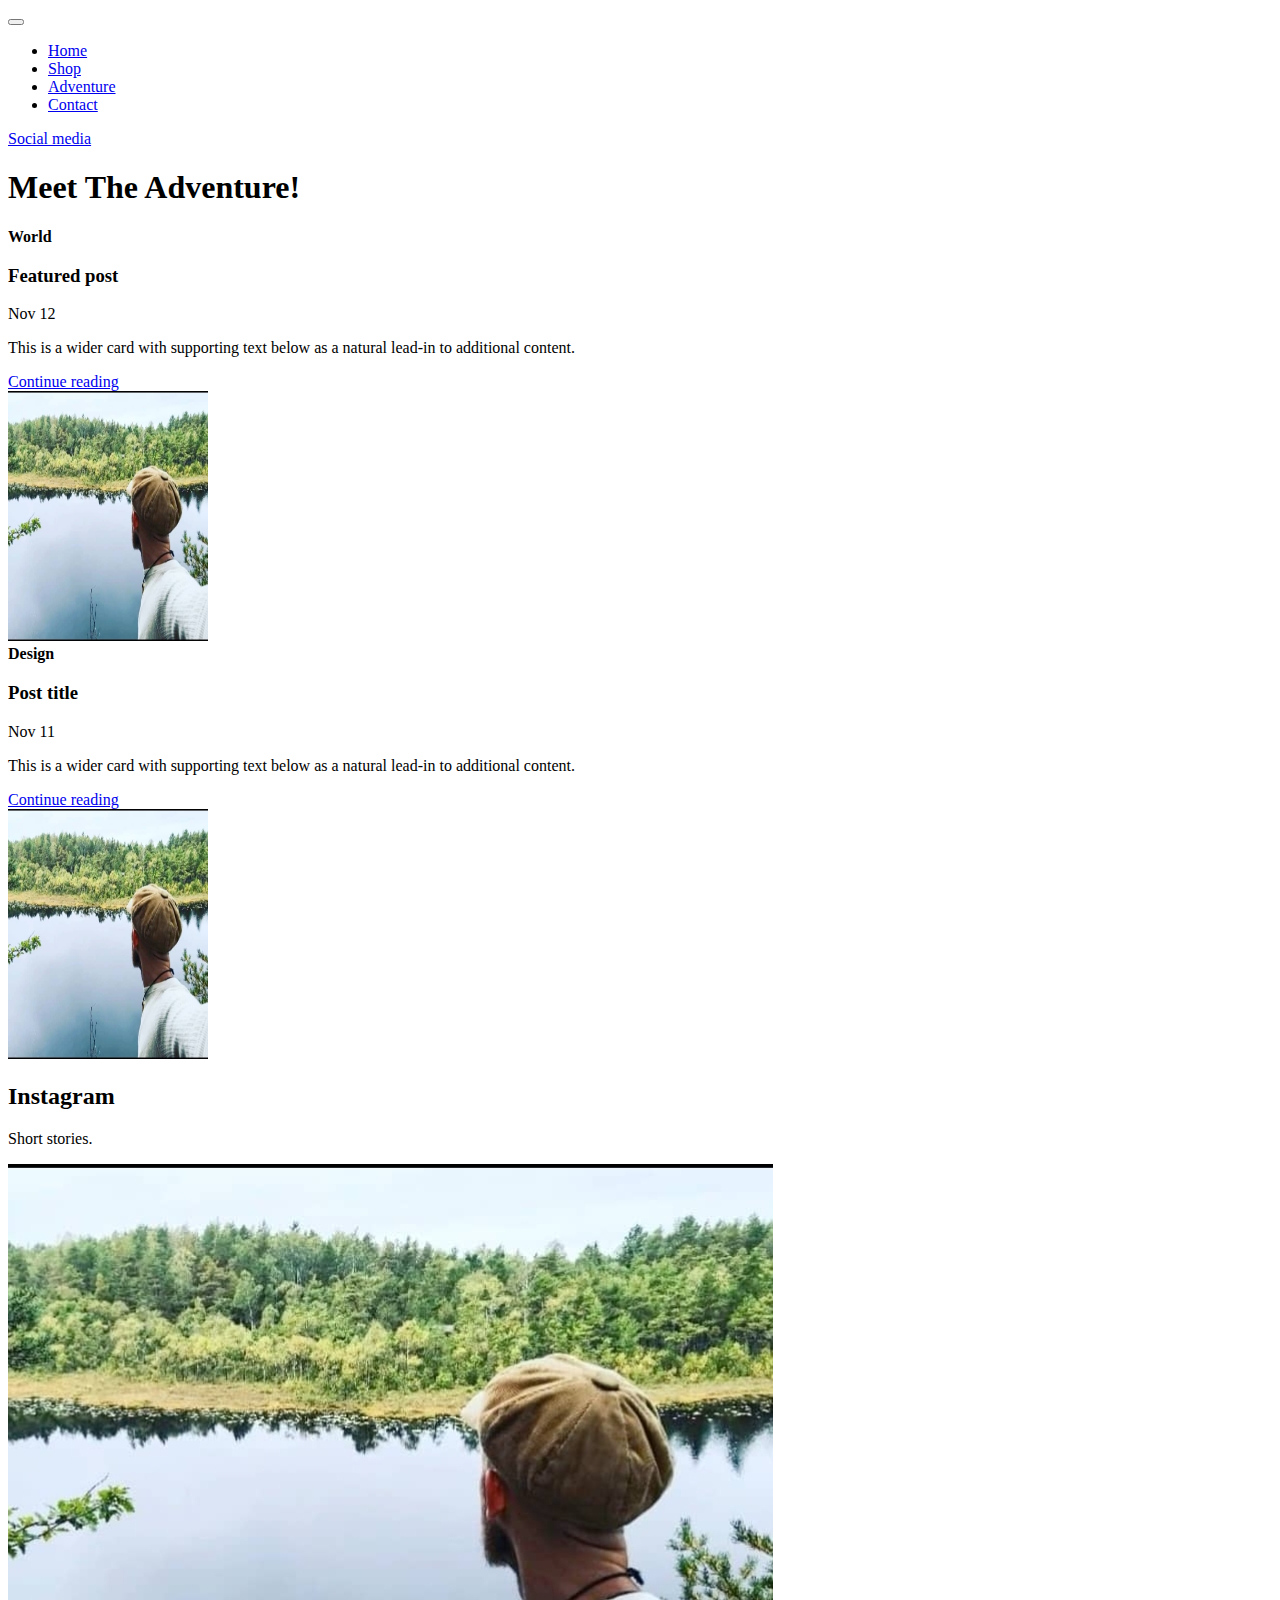
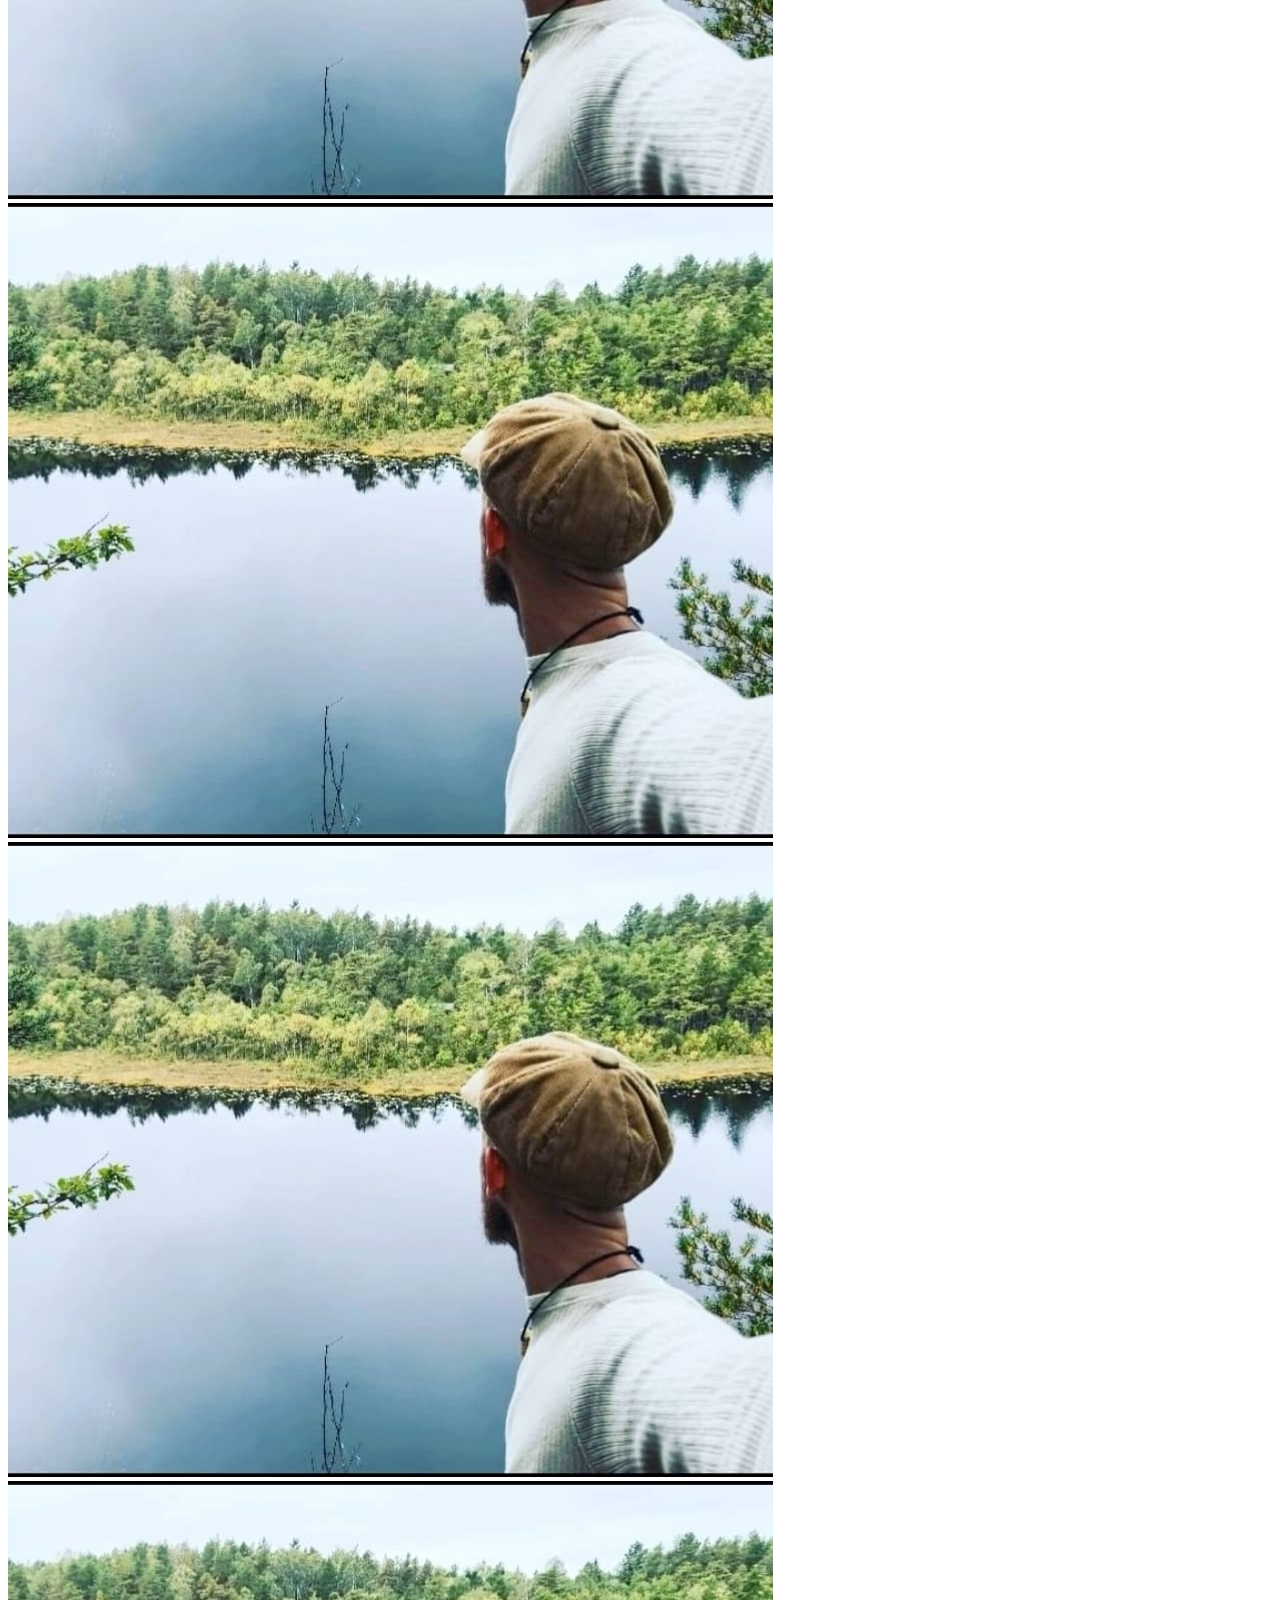
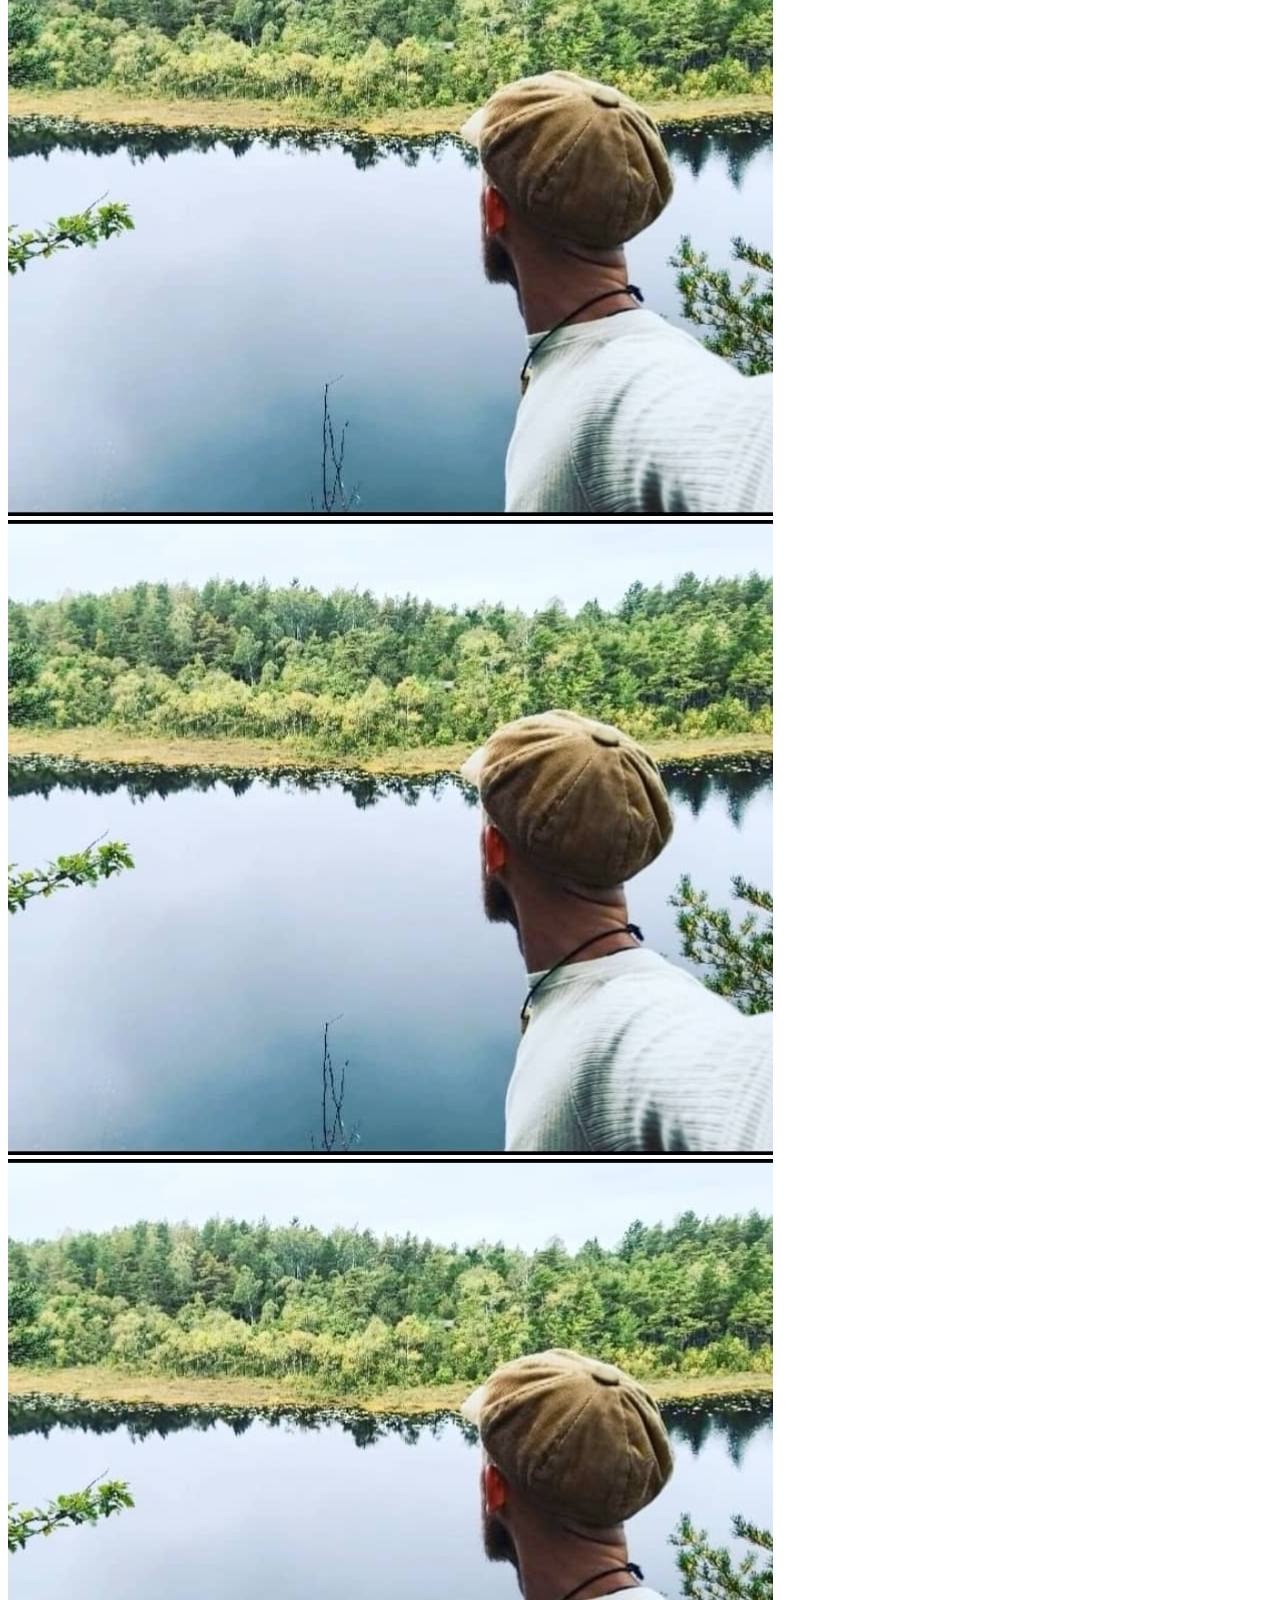
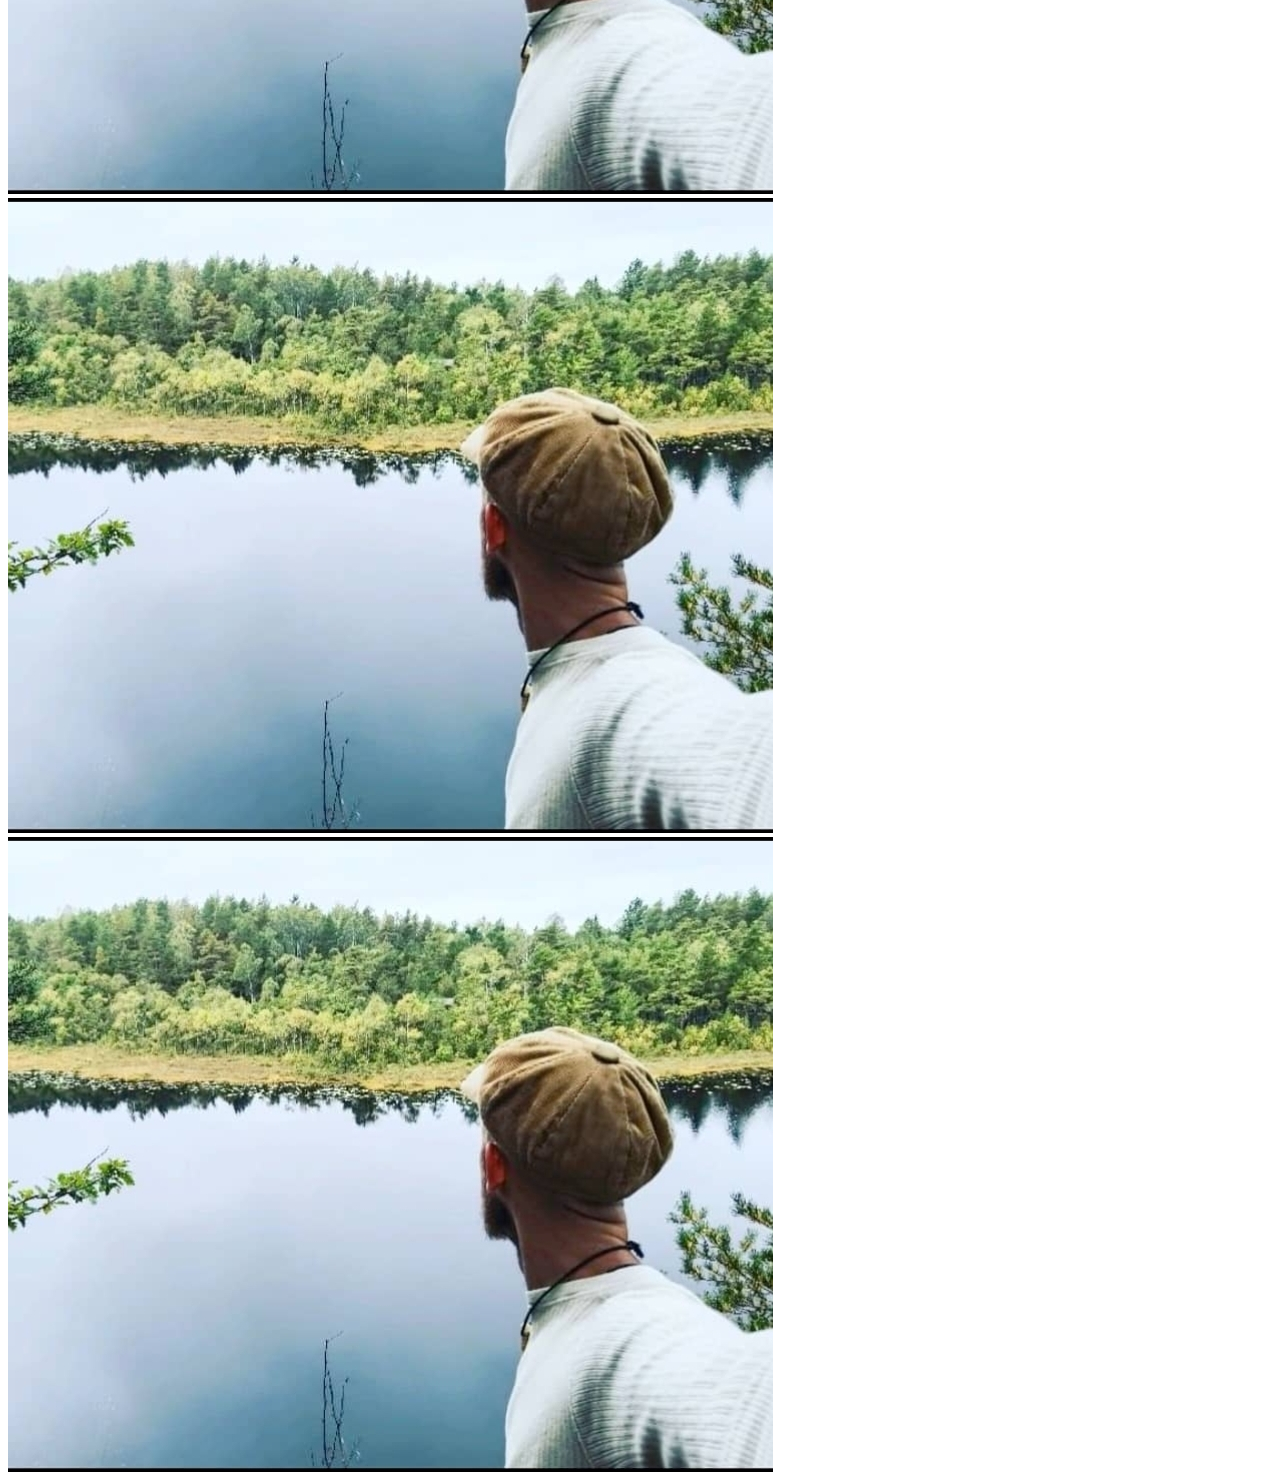
==== index.html @ 4bffac77 "have to use id to override" ====
<!DOCTYPE html>
<html lang="en">
<head>
    <meta charset="UTF-8">
    <meta http-equiv="X-UA-Compatible" content="IE=edge">
    <meta name="viewport" content="width=device-width, initial-scale=1.0">
    <link rel="stylesheet" href="../Meet-The-Adventure/css/style.css">
    <link rel="stylesheet" href="https://cdn.jsdelivr.net/npm/bootstrap@4.6.0/dist/css/bootstrap.min.css" integrity="sha384-B0vP5xmATw1+K9KRQjQERJvTumQW0nPEzvF6L/Z6nronJ3oUOFUFpCjEUQouq2+l" crossorigin="anonymous">
    <link rel="stylesheet" href="https://use.fontawesome.com/releases/v5.6.3/css/all.css" integrity="sha384-UHRtZLI+pbxtHCWp1t77Bi1L4ZtiqrqD80Kn4Z8NTSRyMA2Fd33n5dQ8lWUE00s/" crossorigin="anonymous"/>
    <title>Meet The Adventure</title>
</head>
<body>
    <!--Header-->
    <nav class="navbar navbar-expand-lg navbar-light bg-color-nav">
        <div class="container-fluid text-color">
          <button class="navbar-toggler text-white" type="button" data-bs-toggle="collapse" data-bs-target="#navbarNav" aria-controls="navbarNav" aria-expanded="false" aria-label="Toggle navigation">
            <span class="navbar-toggler-icon text-white"></span>
          </button>
          <div class="collapse navbar-collapse" id="navbarNav">
            <ul class="navbar-nav">
              <li class="nav-item">
                <a class="nav-link active text-white" aria-current="page" href="index.html">Home</a>
              </li>
              <li class="nav-item">
                <a class="nav-link text-white" href="shop.html">Shop</a>
              </li>
              <li class="nav-item">
                <a class="nav-link text-white" href="adventure.html">Adventure</a>
              </li>
              <li class="nav-item">
                <a class="nav-link text-white" href="#">Contact</a>
              </li>
          
            </ul>
          </div>
        </div>
        <a class="navbar-brand text-white" href="#">Social media</a>
      </nav>
      <header>
      <div class="hero-image center logo">
        <h1>Meet The Adventure!</h1>
      </div>

        
      </header>
      <!--Blog posts-->
      <div class="row mb-2">
        <div class="col-md-6 padding-posts">
          <div class="row g-0 border rounded overflow-hidden flex-md-row mb-4 shadow-sm h-md-250 position-relative bg-color-posts">
            <div class="col p-4 d-flex flex-column position-static">
              <strong class="d-inline-block mb-2 text-white">World</strong>
              <h3 class="mb-0 text-white">Featured post</h3>
              <div class="mb-1 text-white">Nov 12</div>
              <p class="card-text text-white">This is a wider card with supporting text below as a natural lead-in to additional content.</p>
              <a href="#" class="stretched-link text-white">Continue reading</a>
            </div>
            <div id="img-padding" class="col-auto d-none d-lg-block img-padding">
             <img class="bd-placeholder-img" width="200" height="250" src="img/Lake-2020.jpg" alt="">
    
            </div>
          </div>
        </div>
        
        <div class="col-md-6 padding-posts">
          <div class="row g-0 border rounded overflow-hidden flex-md-row mb-4 shadow-sm h-md-250 position-relative bg-color-posts">
            <div class="col p-4 d-flex flex-column position-static">
              <strong class="d-inline-block mb-2 text-white">Design</strong>
              <h3 class="mb-0 text-white">Post title</h3>
              <div class="mb-1 text-white">Nov 11</div>
              <p class="text-white">This is a wider card with supporting text below as a natural lead-in to additional content.</p>
              <a href="#" class="stretched-link text-white">Continue reading</a>
            </div>
            <div class="col-auto d-none d-lg-block">
                <img class="bd-placeholder-img img-padding" width="200" height="250" src="img/Lake-2020.jpg" alt="">
            </div>
          </div>
        </div>
      </div>
    <!--Instagram gallery-->
    <div class="container pb-4 instagram">
        <header class="text-center mb-5 text-white">
          <h2>Instagram</h2>
          <p>Short stories.</p>
        </header>
        <div class="row">
          <div class="col-lg-3 col-md-6 px-md-1 py-1"><a class="instagram-item d-block w-100 reset-anchor text-white" href="https://www.instagram.com/p/CMHv6QzHlHV" target="_blank"><img class="img-fluid" src="img/Lake-2020.jpg" alt="">
              </a></div>
          <div class="col-lg-3 col-md-6 px-md-1 py-1"><a class="instagram-item d-block w-100 reset-anchor text-white" href="#"><img class="img-fluid" src="img/Lake-2020.jpg" alt="">
              </a></div>
          <div class="col-lg-3 col-md-6 px-md-1 py-1"><a class="instagram-item d-block w-100 reset-anchor text-white" href="#"><img class="img-fluid" src="img/Lake-2020.jpg" alt="">
           </a></div>
          <div class="col-lg-3 col-md-6 px-md-1 py-1"><a class="instagram-item d-block w-100 reset-anchor text-white" href="#"><img class="img-fluid" src="img/Lake-2020.jpg" alt="">
              </a></div>
          <div class="col-lg-3 col-md-6 px-md-1 py-1"><a class="instagram-item d-block w-100 reset-anchor text-white" href="#"><img class="img-fluid" src="img/Lake-2020.jpg" alt="">
              </a></div>
          <div class="col-lg-3 col-md-6 px-md-1 py-1"><a class="instagram-item d-block w-100 reset-anchor text-white" href="#"><img class="img-fluid" src="img/Lake-2020.jpg" alt="">
               </a></div>
          <div class="col-lg-3 col-md-6 px-md-1 py-1"><a class="instagram-item d-block w-100 reset-anchor text-white" href="#"><img class="img-fluid" src="img/Lake-2020.jpg" alt="">
              </a></div>
          <div class="col-lg-3 col-md-6 px-md-1 py-1"><a class="instagram-item d-block w-100 reset-anchor text-white" href="#"><img class="img-fluid" src="img/Lake-2020.jpg" alt="">
             </a></div>
        </div>
      </div>
</body>
</html>
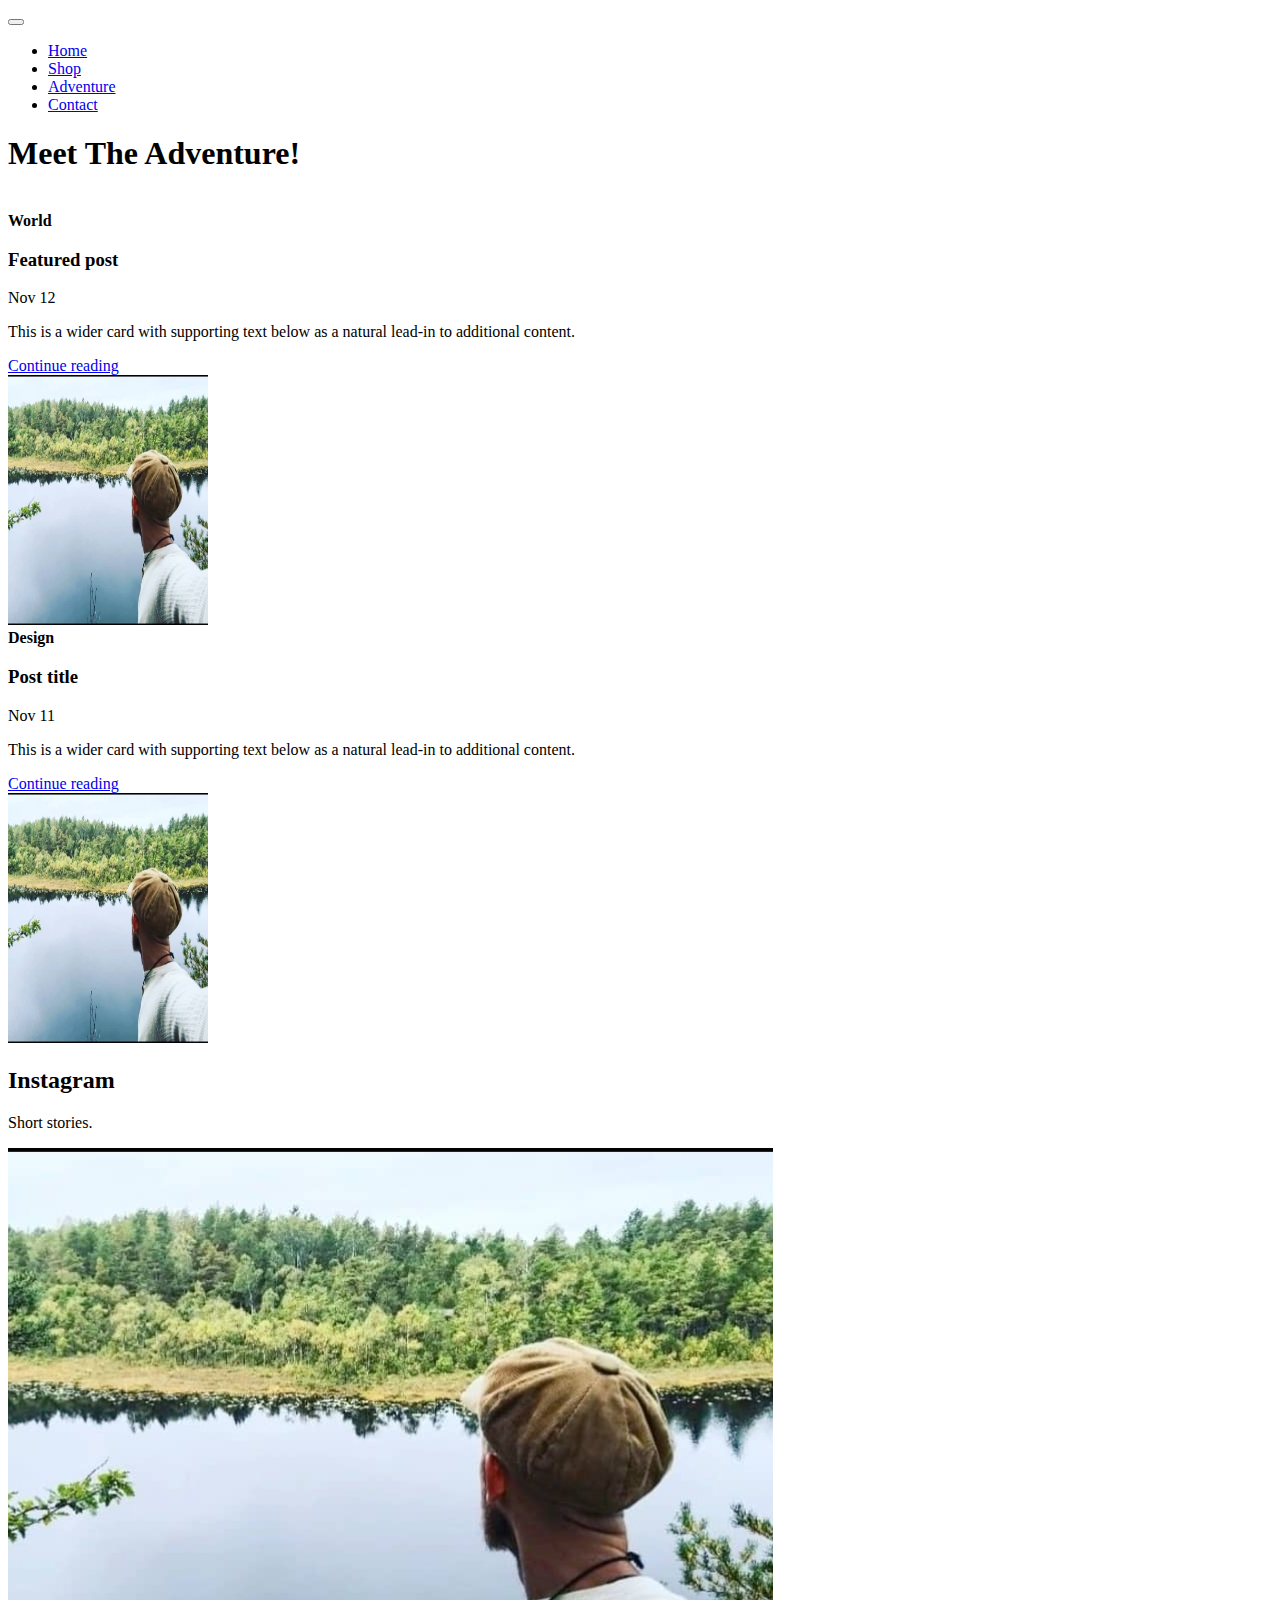
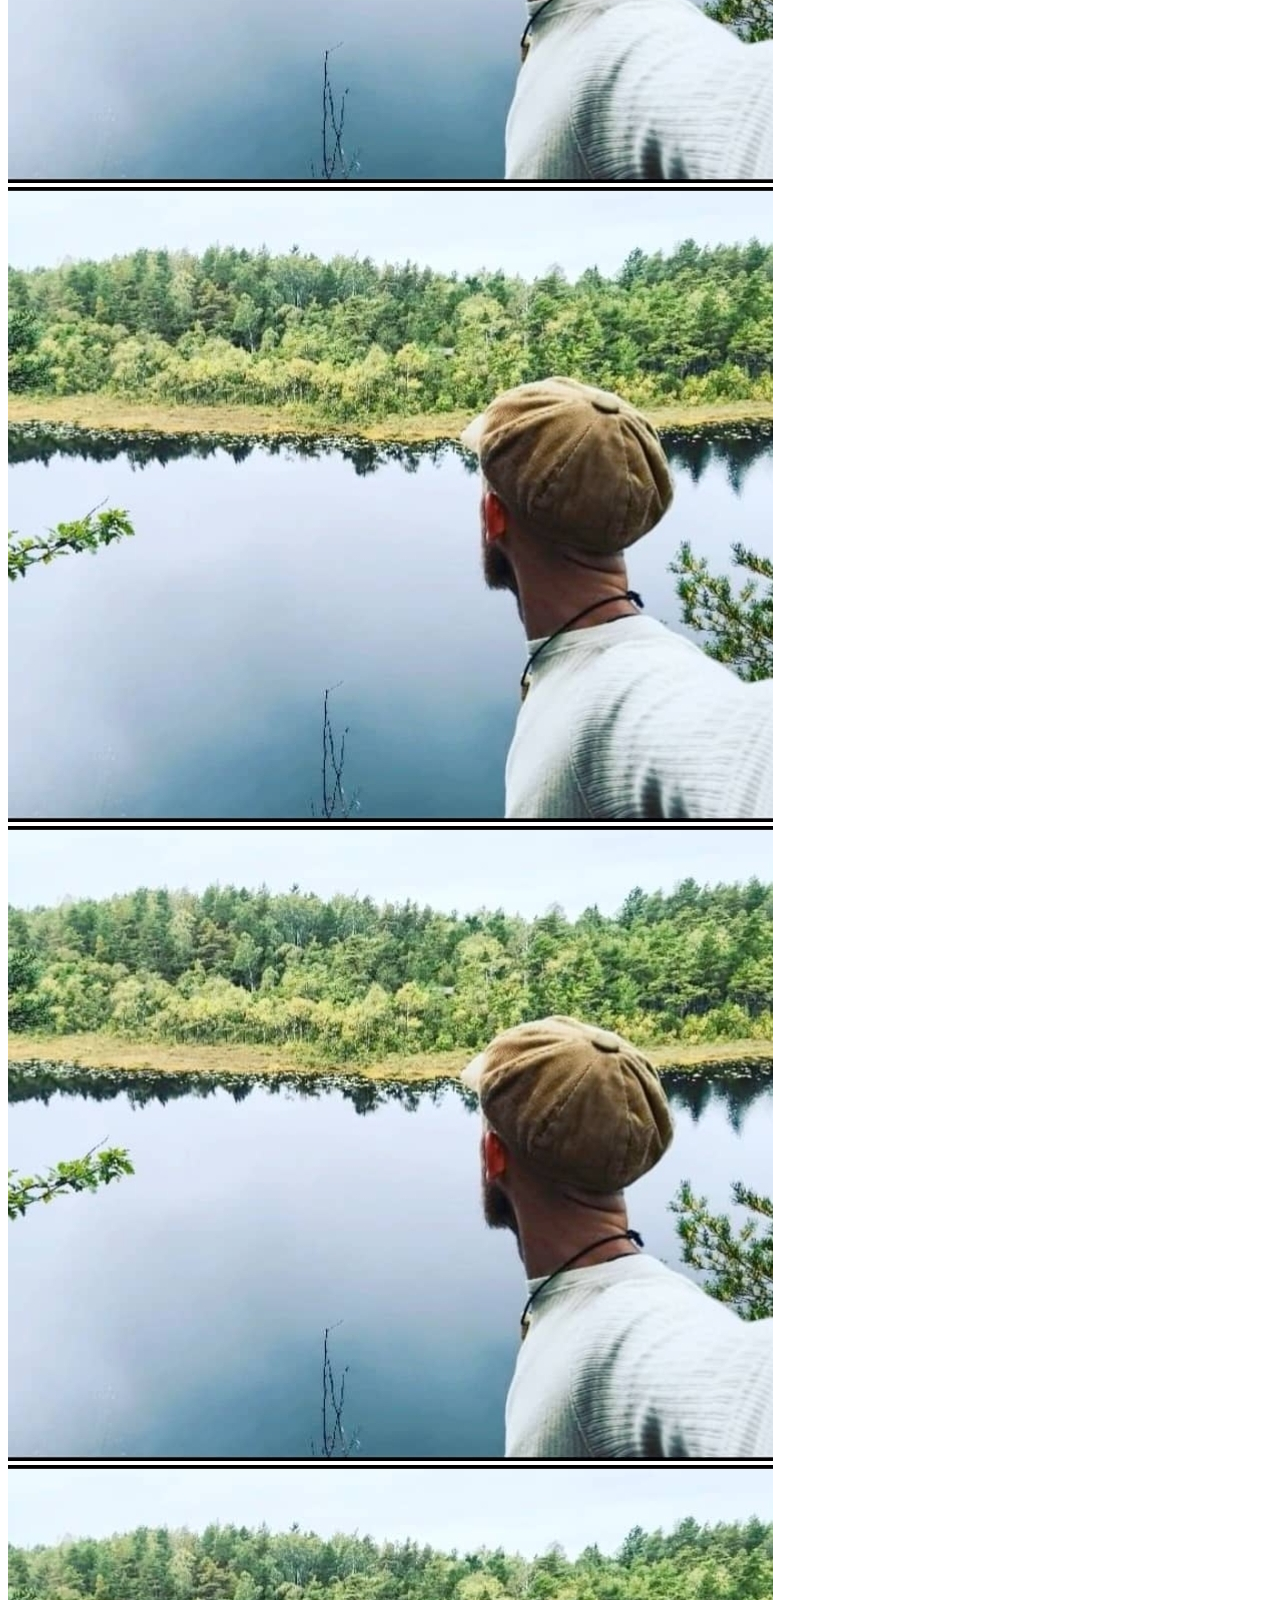
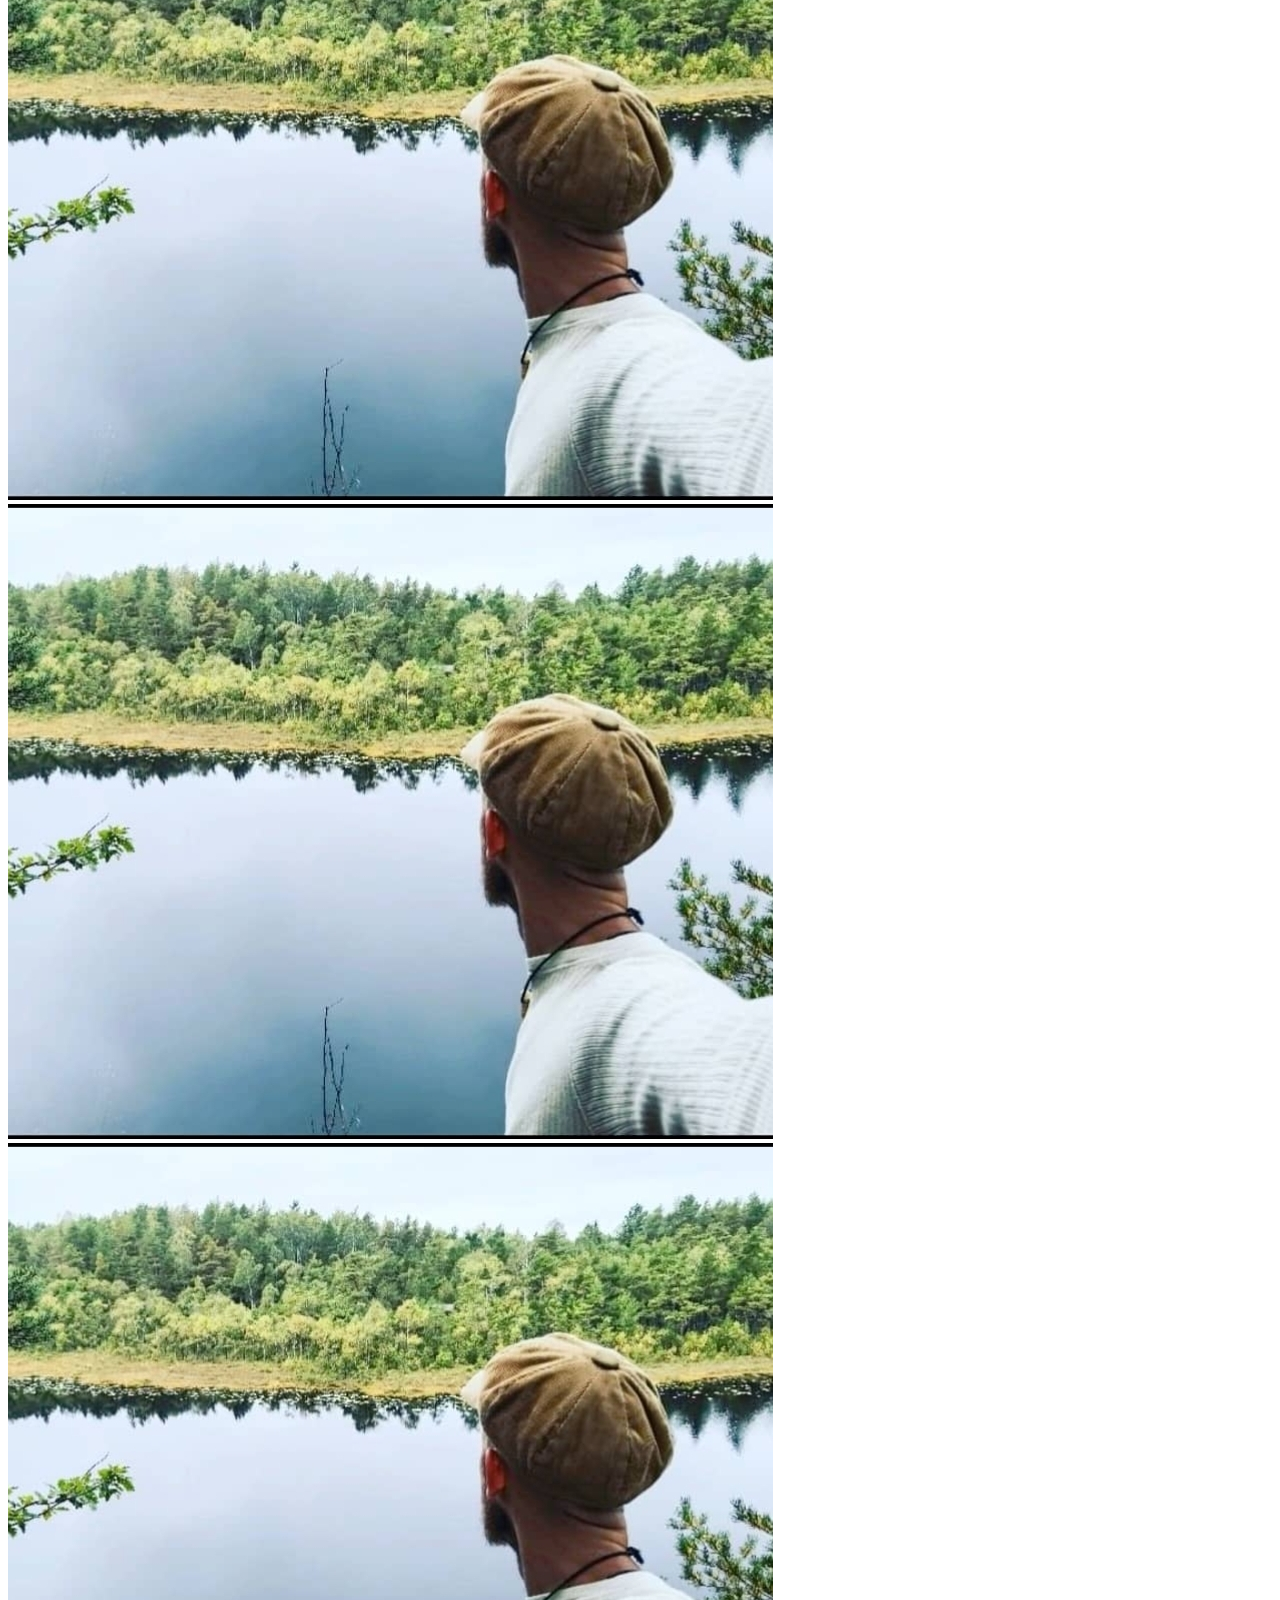
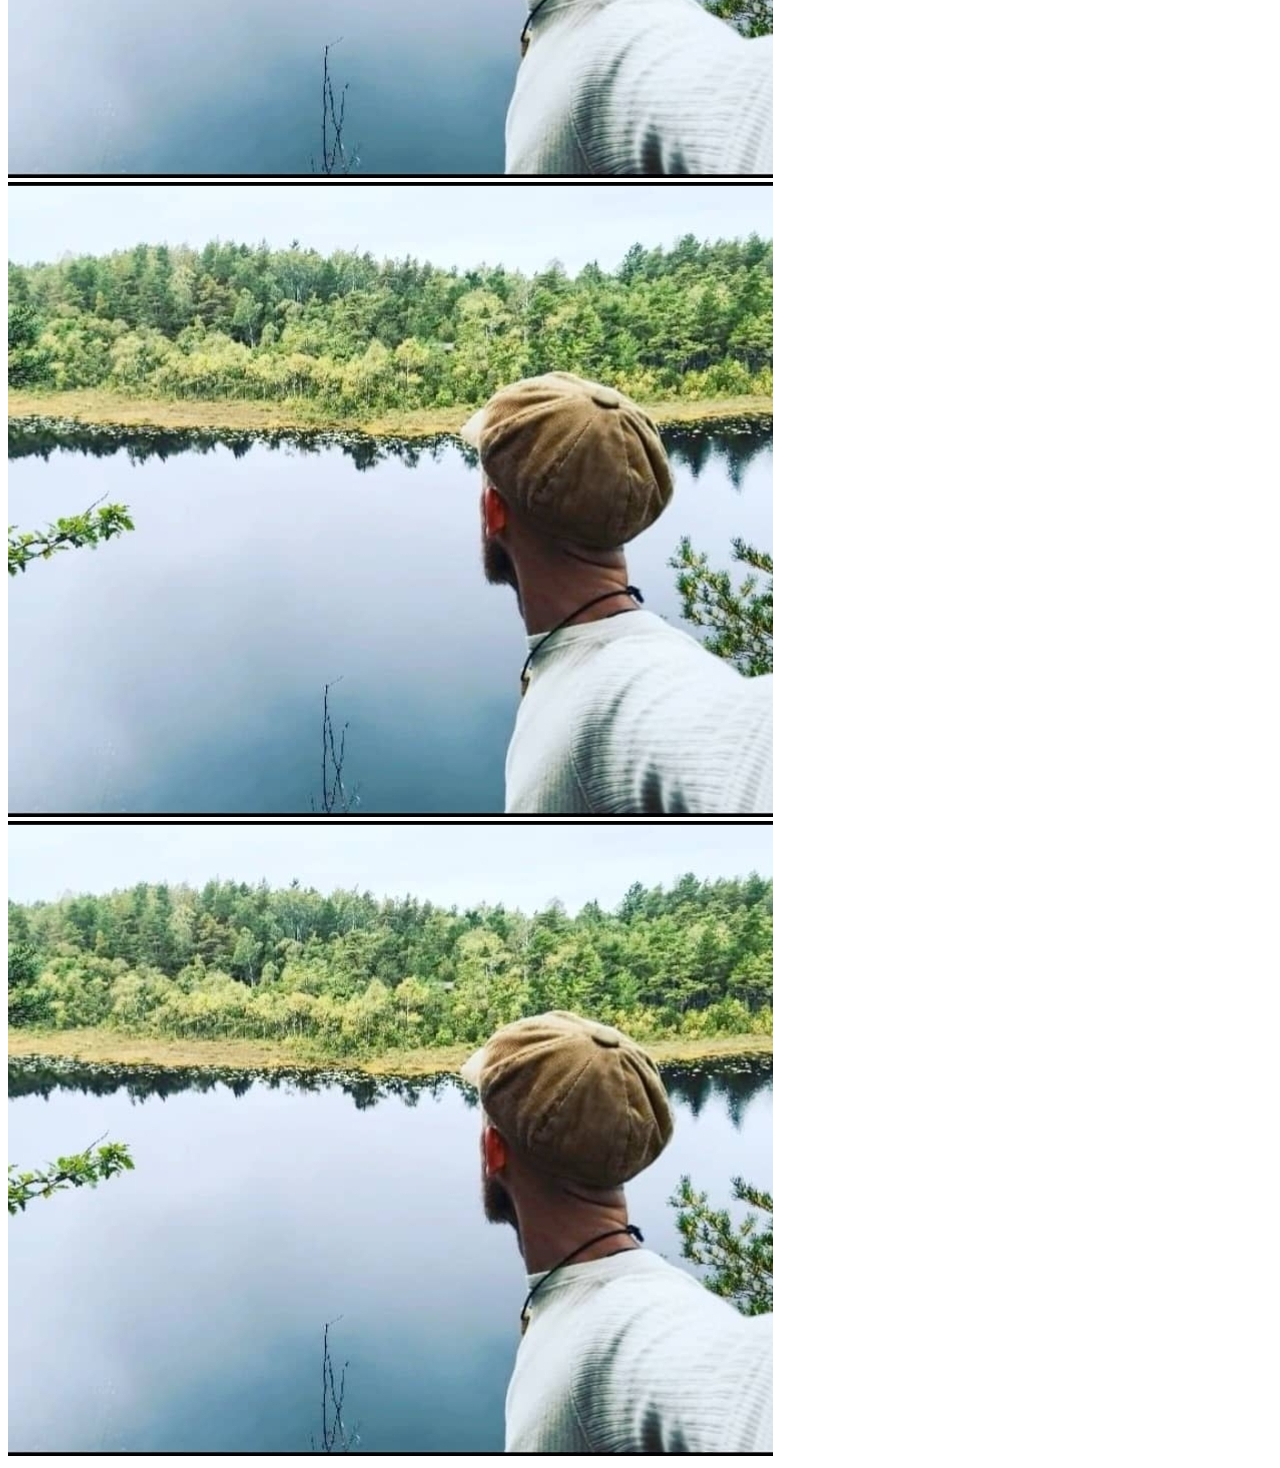
==== commit 2f081a20: "Social media" ====
--- a/index.html
+++ b/index.html
@@ -11,7 +11,7 @@
 </head>
 <body>
     <!--Header-->
-    <nav class="navbar navbar-expand-lg navbar-light bg-color-nav">
+    <nav class="navbar navbar-expand-lg navbar-light bg-color-nav text-size-nav">
         <div class="container-fluid text-color">
           <button class="navbar-toggler text-white" type="button" data-bs-toggle="collapse" data-bs-target="#navbarNav" aria-controls="navbarNav" aria-expanded="false" aria-label="Toggle navigation">
             <span class="navbar-toggler-icon text-white"></span>
@@ -34,8 +34,13 @@
             </ul>
           </div>
         </div>
-        <a class="navbar-brand text-white" href="#">Social media</a>
+       <!--Social Media-->
+       <a id="Social" class="navbar-brand text-white social-item" href="#"><i class="fab fa-instagram"></i></a>
+       <a id="Social" class="navbar-brand text-white social-item" href="#"><i class="fab fa-youtube"></i></a>
+       <a id="Social" class="navbar-brand text-white social-item" href="#"><i class="fab fa-facebook"></i></a>
+       <a id="Social" class="navbar-brand text-white social-item" href="#"><i class="fab fa-tiktok"></i></a>
       </nav>
+    
       <header>
       <div class="hero-image center logo">
         <h1>Meet The Adventure!</h1>
@@ -43,6 +48,7 @@
 
         
       </header>
+      <br>
       <!--Blog posts-->
       <div class="row mb-2">
         <div class="col-md-6 padding-posts">
@@ -54,7 +60,7 @@
               <p class="card-text text-white">This is a wider card with supporting text below as a natural lead-in to additional content.</p>
               <a href="#" class="stretched-link text-white">Continue reading</a>
             </div>
-            <div id="img-padding" class="col-auto d-none d-lg-block img-padding">
+            <div id="img-padding" class="col-auto d-none d-lg-block">
              <img class="bd-placeholder-img" width="200" height="250" src="img/Lake-2020.jpg" alt="">
     
             </div>
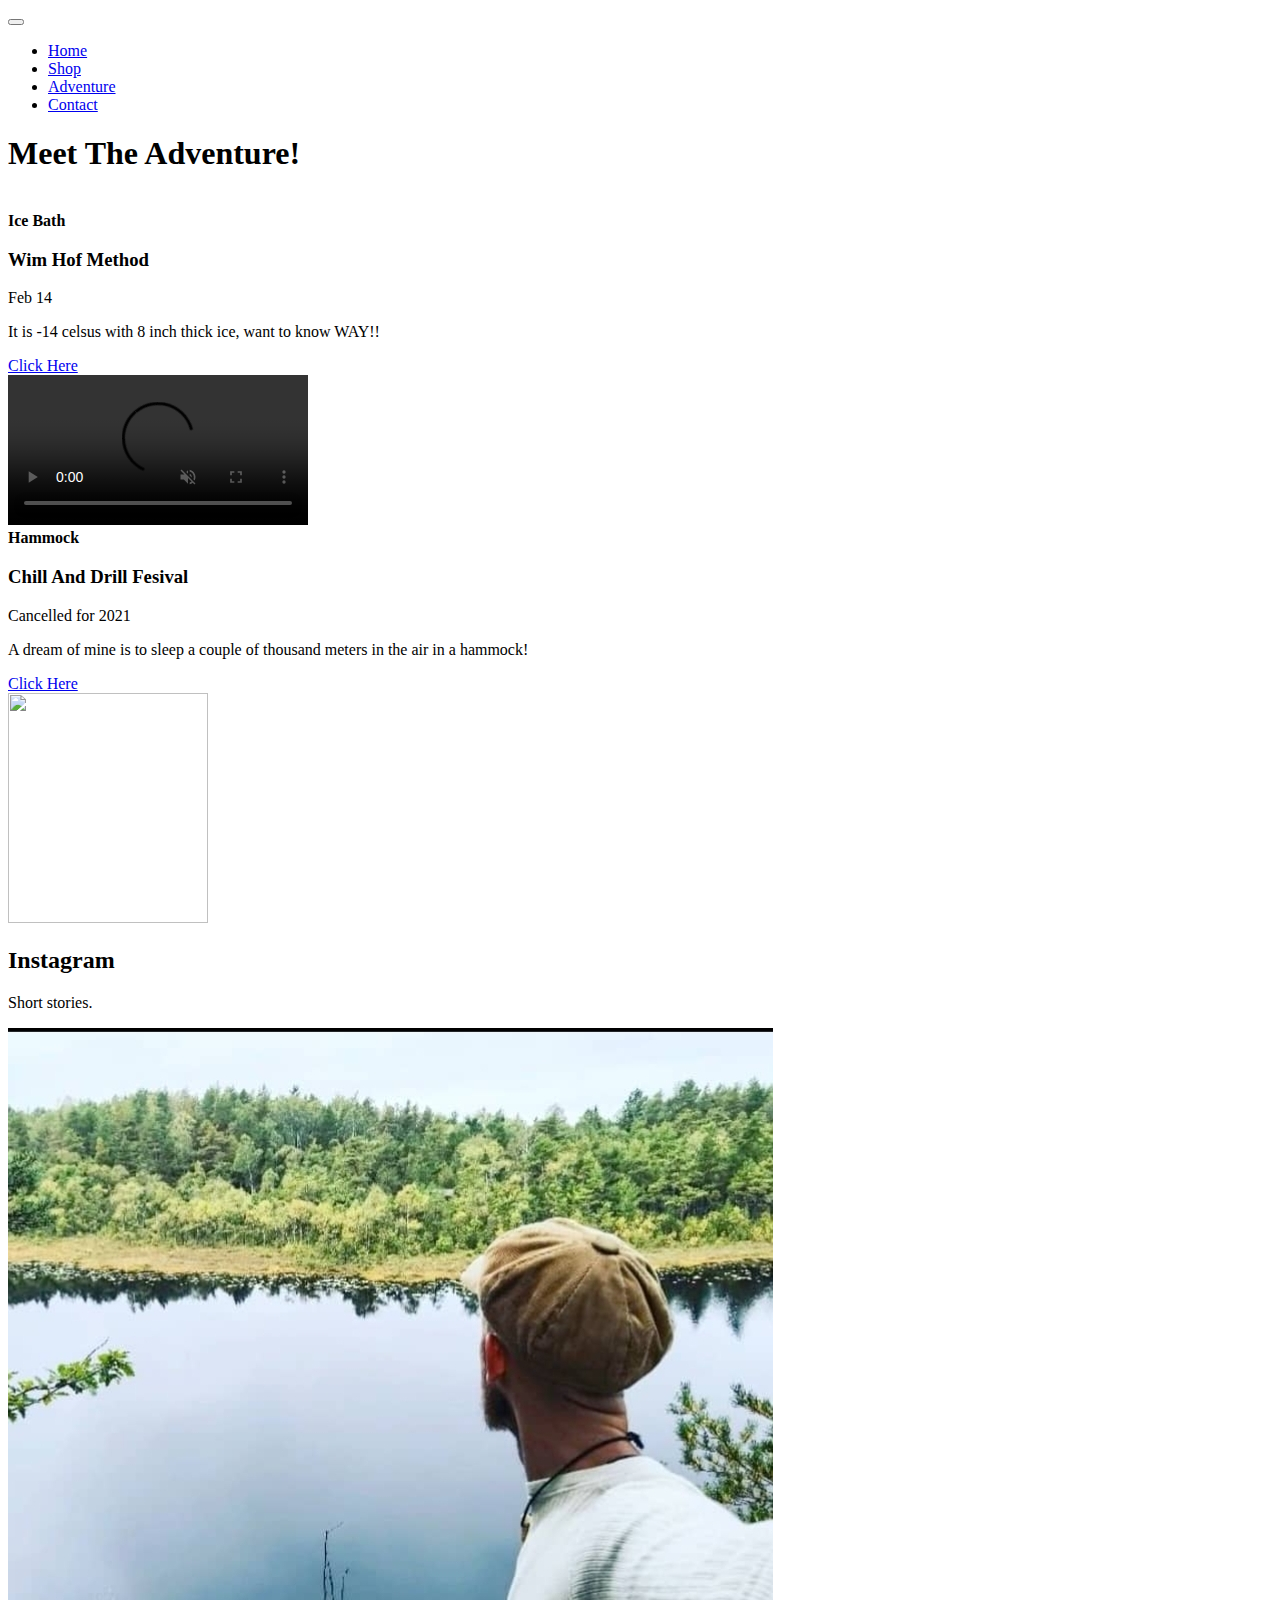
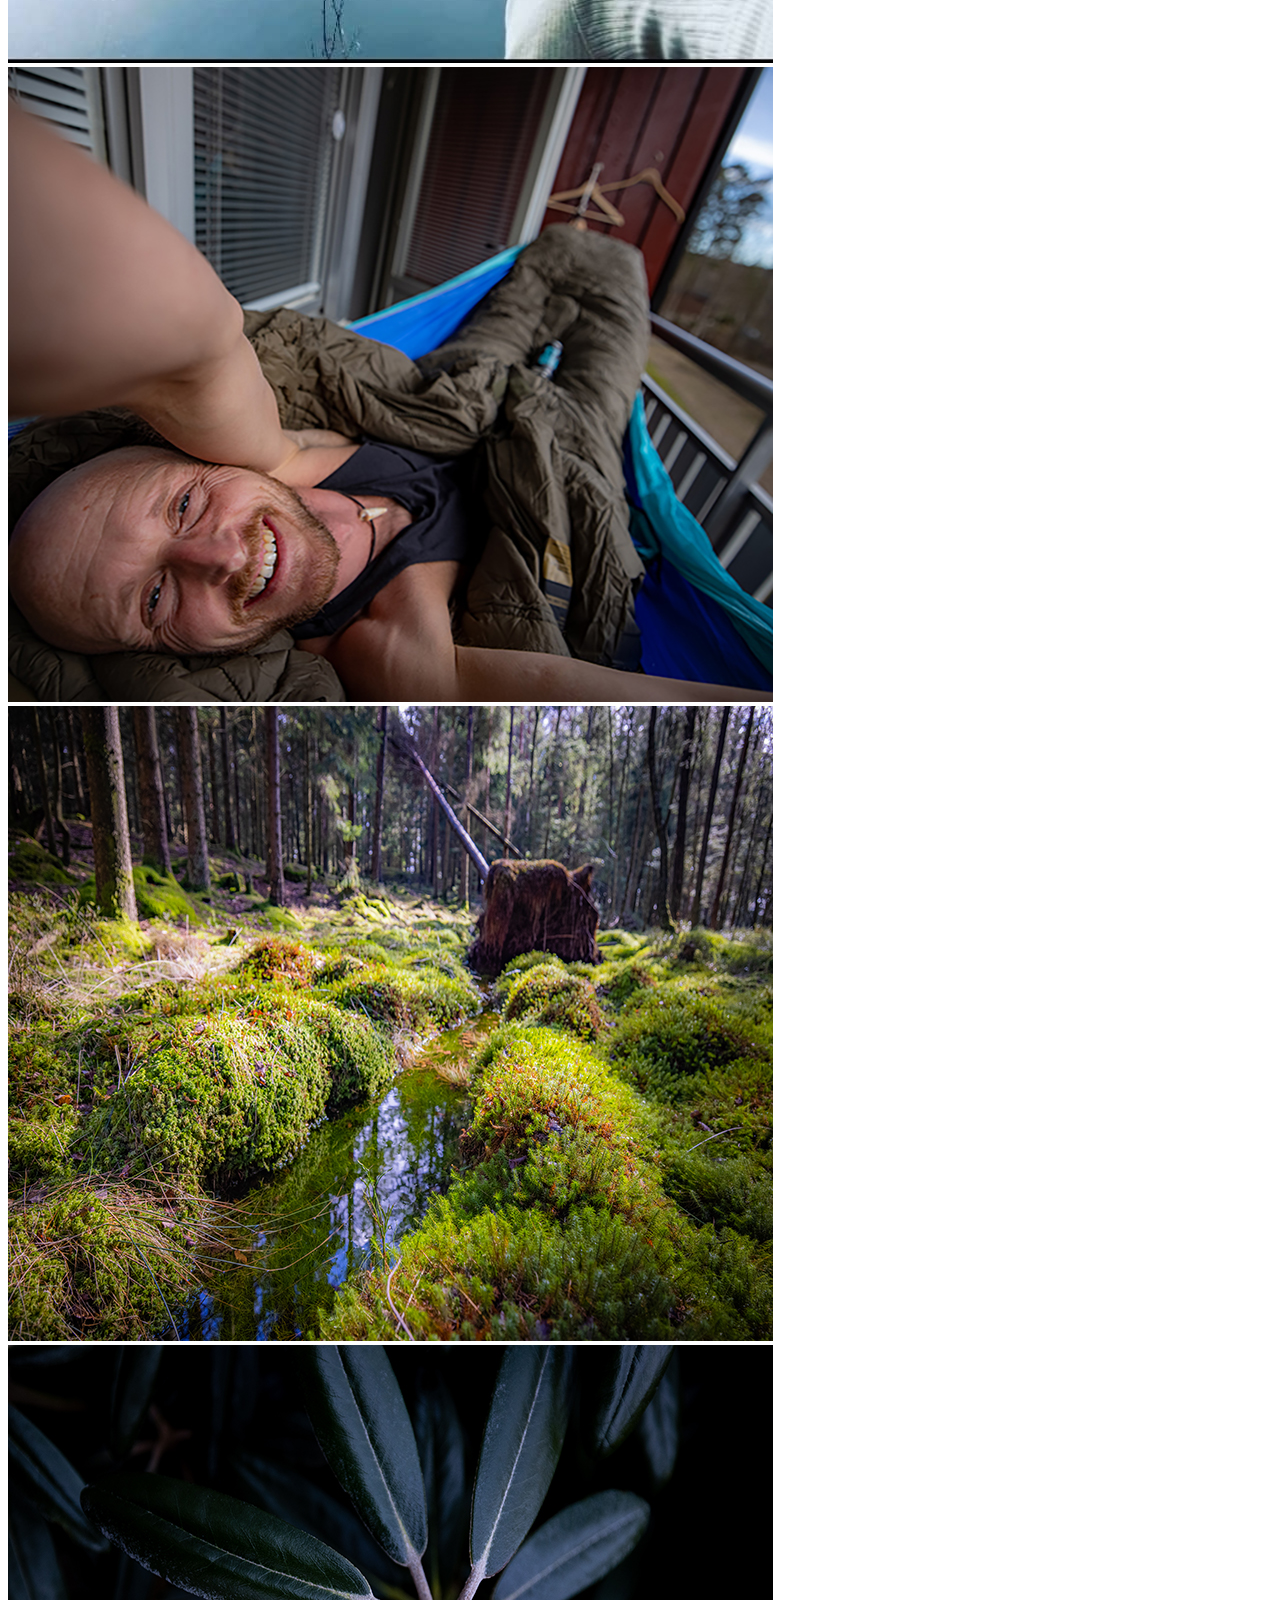
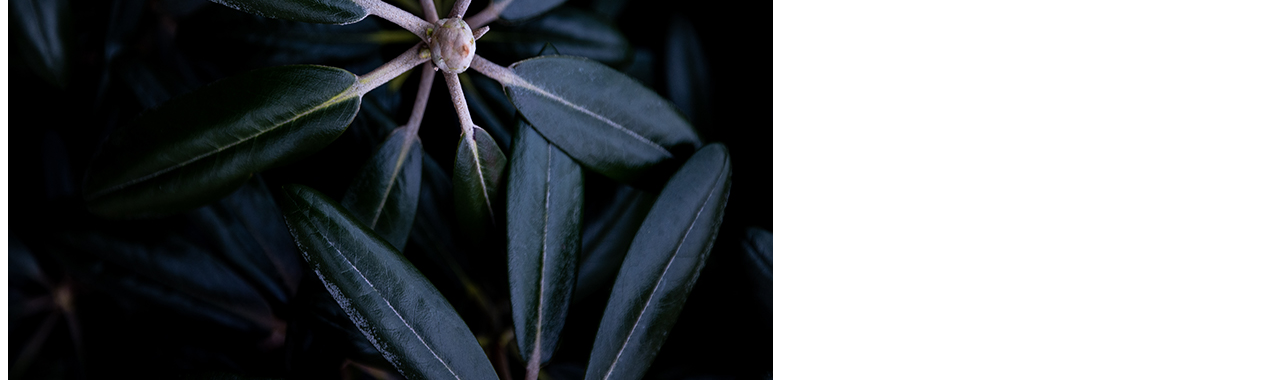
==== commit f6931d28: "adding adress to social links" ====
--- a/index.html
+++ b/index.html
@@ -35,10 +35,9 @@
           </div>
         </div>
        <!--Social Media-->
-       <a id="Social" class="navbar-brand text-white social-item" href="#"><i class="fab fa-instagram"></i></a>
-       <a id="Social" class="navbar-brand text-white social-item" href="#"><i class="fab fa-youtube"></i></a>
+       <a id="Social" class="navbar-brand text-white social-item" href="https://www.instagram.com/meettheadventure/"><i class="fab fa-instagram"></i></a>
+       <a id="Social" class="navbar-brand text-white social-item" href="https://youtu.be/S8N1E3vv6yQ"><i class="fab fa-youtube"></i></a>
        <a id="Social" class="navbar-brand text-white social-item" href="#"><i class="fab fa-facebook"></i></a>
-       <a id="Social" class="navbar-brand text-white social-item" href="#"><i class="fab fa-tiktok"></i></a>
       </nav>
     
       <header>
@@ -52,17 +51,18 @@
       <!--Blog posts-->
       <div class="row mb-2">
         <div class="col-md-6 padding-posts">
-          <div class="row g-0 border rounded overflow-hidden flex-md-row mb-4 shadow-sm h-md-250 position-relative bg-color-posts">
+          <div id="box-padding" class="row g-0 border rounded overflow-hidden flex-md-row mb-4 shadow-sm h-md-250 position-relative bg-color-posts">
             <div class="col p-4 d-flex flex-column position-static">
-              <strong class="d-inline-block mb-2 text-white">World</strong>
-              <h3 class="mb-0 text-white">Featured post</h3>
-              <div class="mb-1 text-white">Nov 12</div>
-              <p class="card-text text-white">This is a wider card with supporting text below as a natural lead-in to additional content.</p>
-              <a href="#" class="stretched-link text-white">Continue reading</a>
+              <strong class="d-inline-block mb-2 text-white">Ice Bath</strong>
+              <h3 class="mb-0 text-white">Wim Hof Method</h3>
+              <div class="mb-1 text-white">Feb 14</div>
+              <p class="card-text text-white">It is -14 celsus with 8 inch thick ice, want to know WAY!!</p>
+              <a href="https://www.youtube.com/watch?v=VaMjhwFE1Zw&t=169s" target="_blank" class="stretched-link text-white">Click Here</a>
             </div>
-            <div id="img-padding" class="col-auto d-none d-lg-block">
-             <img class="bd-placeholder-img" width="200" height="250" src="img/Lake-2020.jpg" alt="">
-    
+            <div id="img-padding" class="col-auto d-none d-lg-block video">
+              <video class="video-fluid z-depth-1 center muted" autoplay loop controls muted>
+                <source src="Video/Ice Bath.mp4" type="video/mp4" />
+              </video>
             </div>
           </div>
         </div>
@@ -70,14 +70,14 @@
         <div class="col-md-6 padding-posts">
           <div class="row g-0 border rounded overflow-hidden flex-md-row mb-4 shadow-sm h-md-250 position-relative bg-color-posts">
             <div class="col p-4 d-flex flex-column position-static">
-              <strong class="d-inline-block mb-2 text-white">Design</strong>
-              <h3 class="mb-0 text-white">Post title</h3>
-              <div class="mb-1 text-white">Nov 11</div>
-              <p class="text-white">This is a wider card with supporting text below as a natural lead-in to additional content.</p>
-              <a href="#" class="stretched-link text-white">Continue reading</a>
+              <strong class="d-inline-block mb-2 text-white">Hammock</strong>
+              <h3 class="mb-0 text-white">Chill And Drill Fesival</h3>
+              <div class="mb-1 text-white">Cancelled for 2021</div>
+              <p class="text-white">A dream of mine is to sleep a couple of thousand meters in the air in a hammock! </p>
+              <a href="http://www.drillandchillfestival.com/index.php" class="stretched-link text-white">Click Here</a>
             </div>
             <div class="col-auto d-none d-lg-block">
-                <img class="bd-placeholder-img img-padding" width="200" height="250" src="img/Lake-2020.jpg" alt="">
+                <img class="bd-placeholder-img img-padding" width="200" height="230" src="img/DrillandChill.jpg" alt="">
             </div>
           </div>
         </div>
@@ -89,22 +89,22 @@
           <p>Short stories.</p>
         </header>
         <div class="row">
-          <div class="col-lg-3 col-md-6 px-md-1 py-1"><a class="instagram-item d-block w-100 reset-anchor text-white" href="https://www.instagram.com/p/CMHv6QzHlHV" target="_blank"><img class="img-fluid" src="img/Lake-2020.jpg" alt="">
+          <div class="col-lg-3 col-md-6 px-md-1 py-1"><a class="instagram-item d-block w-100 reset-anchor text-white" href="https://www.instagram.com/p/CMHv6QzHlHV" target="_blank"><img class="img-fluid" src="img/Instagram/Lake-2020.jpg" alt="">
               </a></div>
-          <div class="col-lg-3 col-md-6 px-md-1 py-1"><a class="instagram-item d-block w-100 reset-anchor text-white" href="#"><img class="img-fluid" src="img/Lake-2020.jpg" alt="">
+          <div class="col-lg-3 col-md-6 px-md-1 py-1"><a class="instagram-item d-block w-100 reset-anchor text-white" href="https://www.instagram.com/tv/CNLAu7CpHCL/?utm_source=ig_web_copy_link" target="_blank"><img class="img-fluid" src="img/Instagram/Hammock3.jpg" alt="">
               </a></div>
-          <div class="col-lg-3 col-md-6 px-md-1 py-1"><a class="instagram-item d-block w-100 reset-anchor text-white" href="#"><img class="img-fluid" src="img/Lake-2020.jpg" alt="">
+          <div class="col-lg-3 col-md-6 px-md-1 py-1"><a class="instagram-item d-block w-100 reset-anchor text-white" href="https://www.instagram.com/p/CNLDaPOHehq/" target="_blank"><img class="img-fluid" src="img/Instagram/wood2.jpg" alt="">
            </a></div>
-          <div class="col-lg-3 col-md-6 px-md-1 py-1"><a class="instagram-item d-block w-100 reset-anchor text-white" href="#"><img class="img-fluid" src="img/Lake-2020.jpg" alt="">
+          <div class="col-lg-3 col-md-6 px-md-1 py-1"><a class="instagram-item d-block w-100 reset-anchor text-white" href="https://www.instagram.com/p/CNLL-mVnHsK/?utm_source=ig_web_copy_link" target="_blank"><img class="img-fluid" src="img/Instagram/flower.jpg" alt="">
               </a></div>
-          <div class="col-lg-3 col-md-6 px-md-1 py-1"><a class="instagram-item d-block w-100 reset-anchor text-white" href="#"><img class="img-fluid" src="img/Lake-2020.jpg" alt="">
+      <!--    <div class="col-lg-3 col-md-6 px-md-1 py-1"><a class="instagram-item d-block w-100 reset-anchor text-white" href="#"><img class="img-fluid" src="img/Instagram/Lake-2020.jpg" alt="">
               </a></div>
-          <div class="col-lg-3 col-md-6 px-md-1 py-1"><a class="instagram-item d-block w-100 reset-anchor text-white" href="#"><img class="img-fluid" src="img/Lake-2020.jpg" alt="">
+          <div class="col-lg-3 col-md-6 px-md-1 py-1"><a class="instagram-item d-block w-100 reset-anchor text-white" href="#"><img class="img-fluid" src="img/Instagram/Lake-2020.jpg" alt="">
                </a></div>
-          <div class="col-lg-3 col-md-6 px-md-1 py-1"><a class="instagram-item d-block w-100 reset-anchor text-white" href="#"><img class="img-fluid" src="img/Lake-2020.jpg" alt="">
+          <div class="col-lg-3 col-md-6 px-md-1 py-1"><a class="instagram-item d-block w-100 reset-anchor text-white" href="#"><img class="img-fluid" src="img/Instagram/Lake-2020.jpg" alt="">
               </a></div>
-          <div class="col-lg-3 col-md-6 px-md-1 py-1"><a class="instagram-item d-block w-100 reset-anchor text-white" href="#"><img class="img-fluid" src="img/Lake-2020.jpg" alt="">
-             </a></div>
+          <div class="col-lg-3 col-md-6 px-md-1 py-1"><a class="instagram-item d-block w-100 reset-anchor text-white" href="#"><img class="img-fluid" src="img/Instagram/Lake-2020.jpg" alt="">
+             </a></div>-->
         </div>
       </div>
 </body>
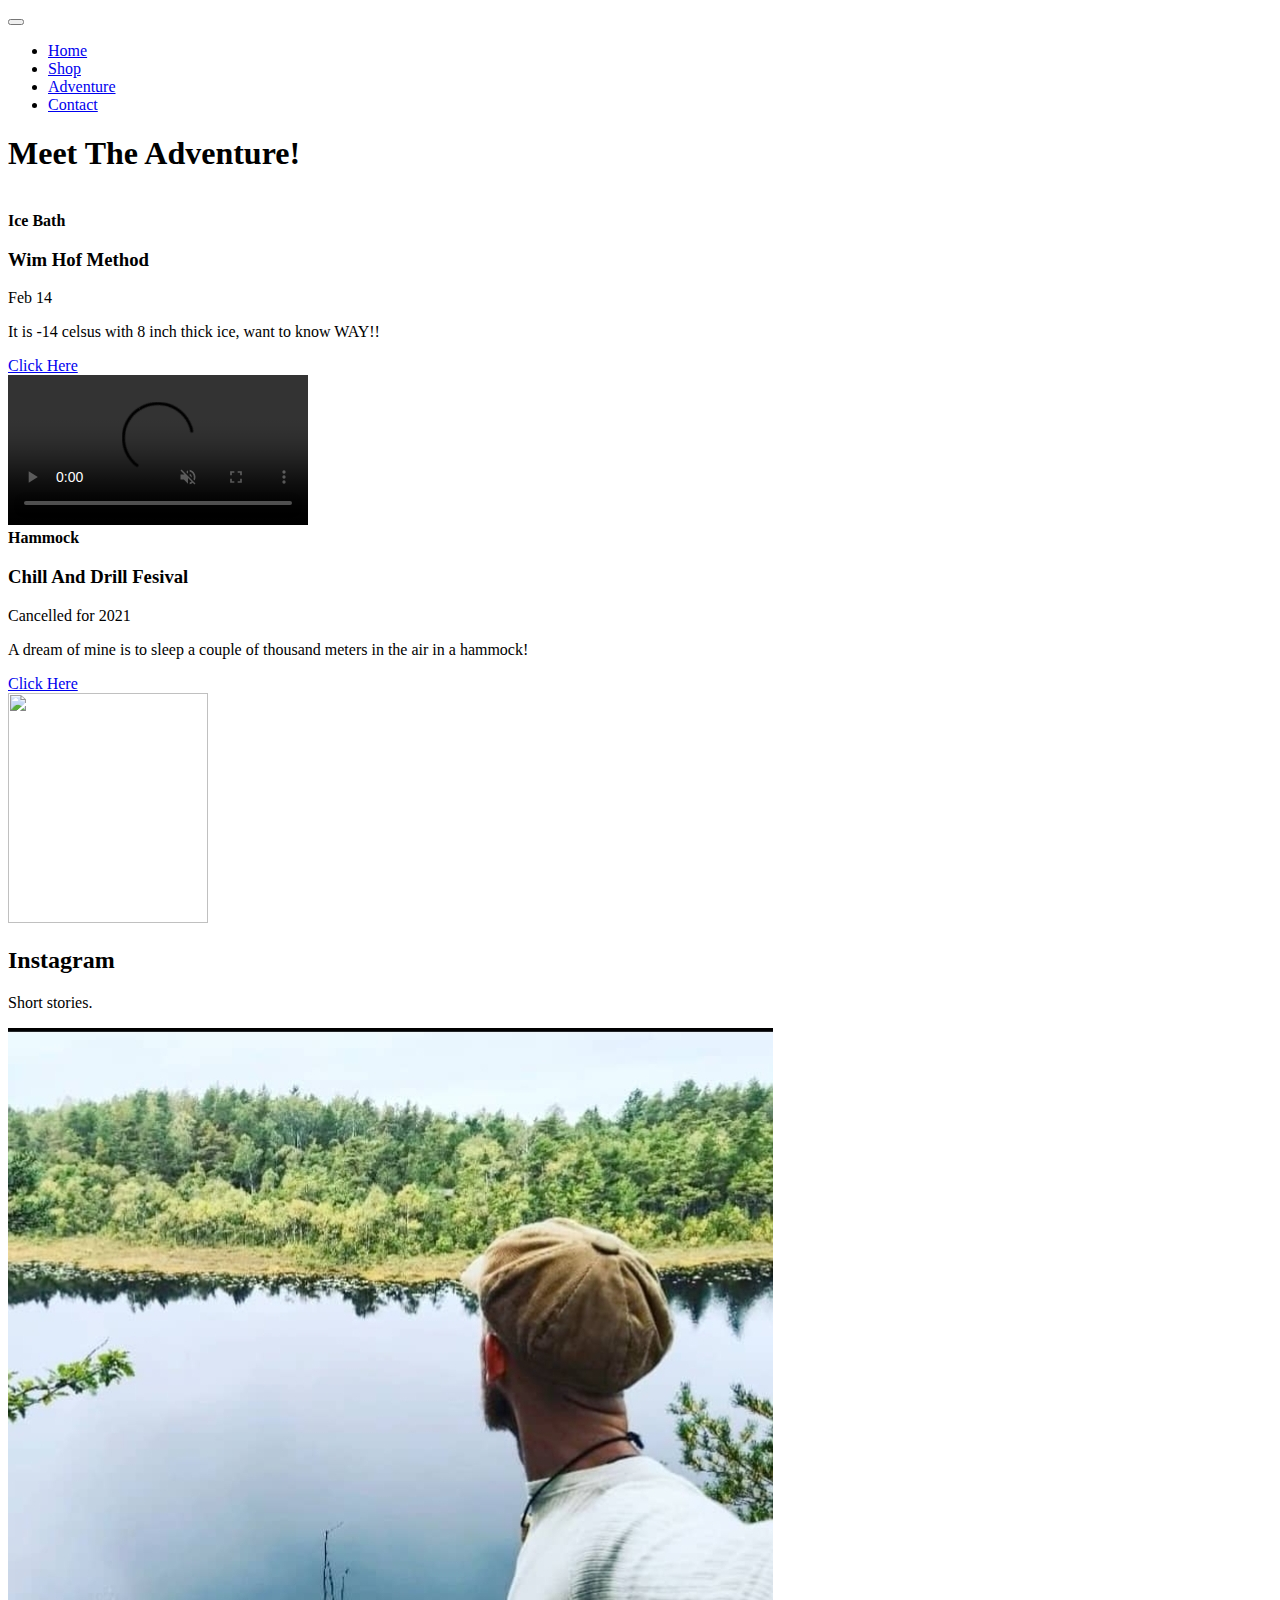
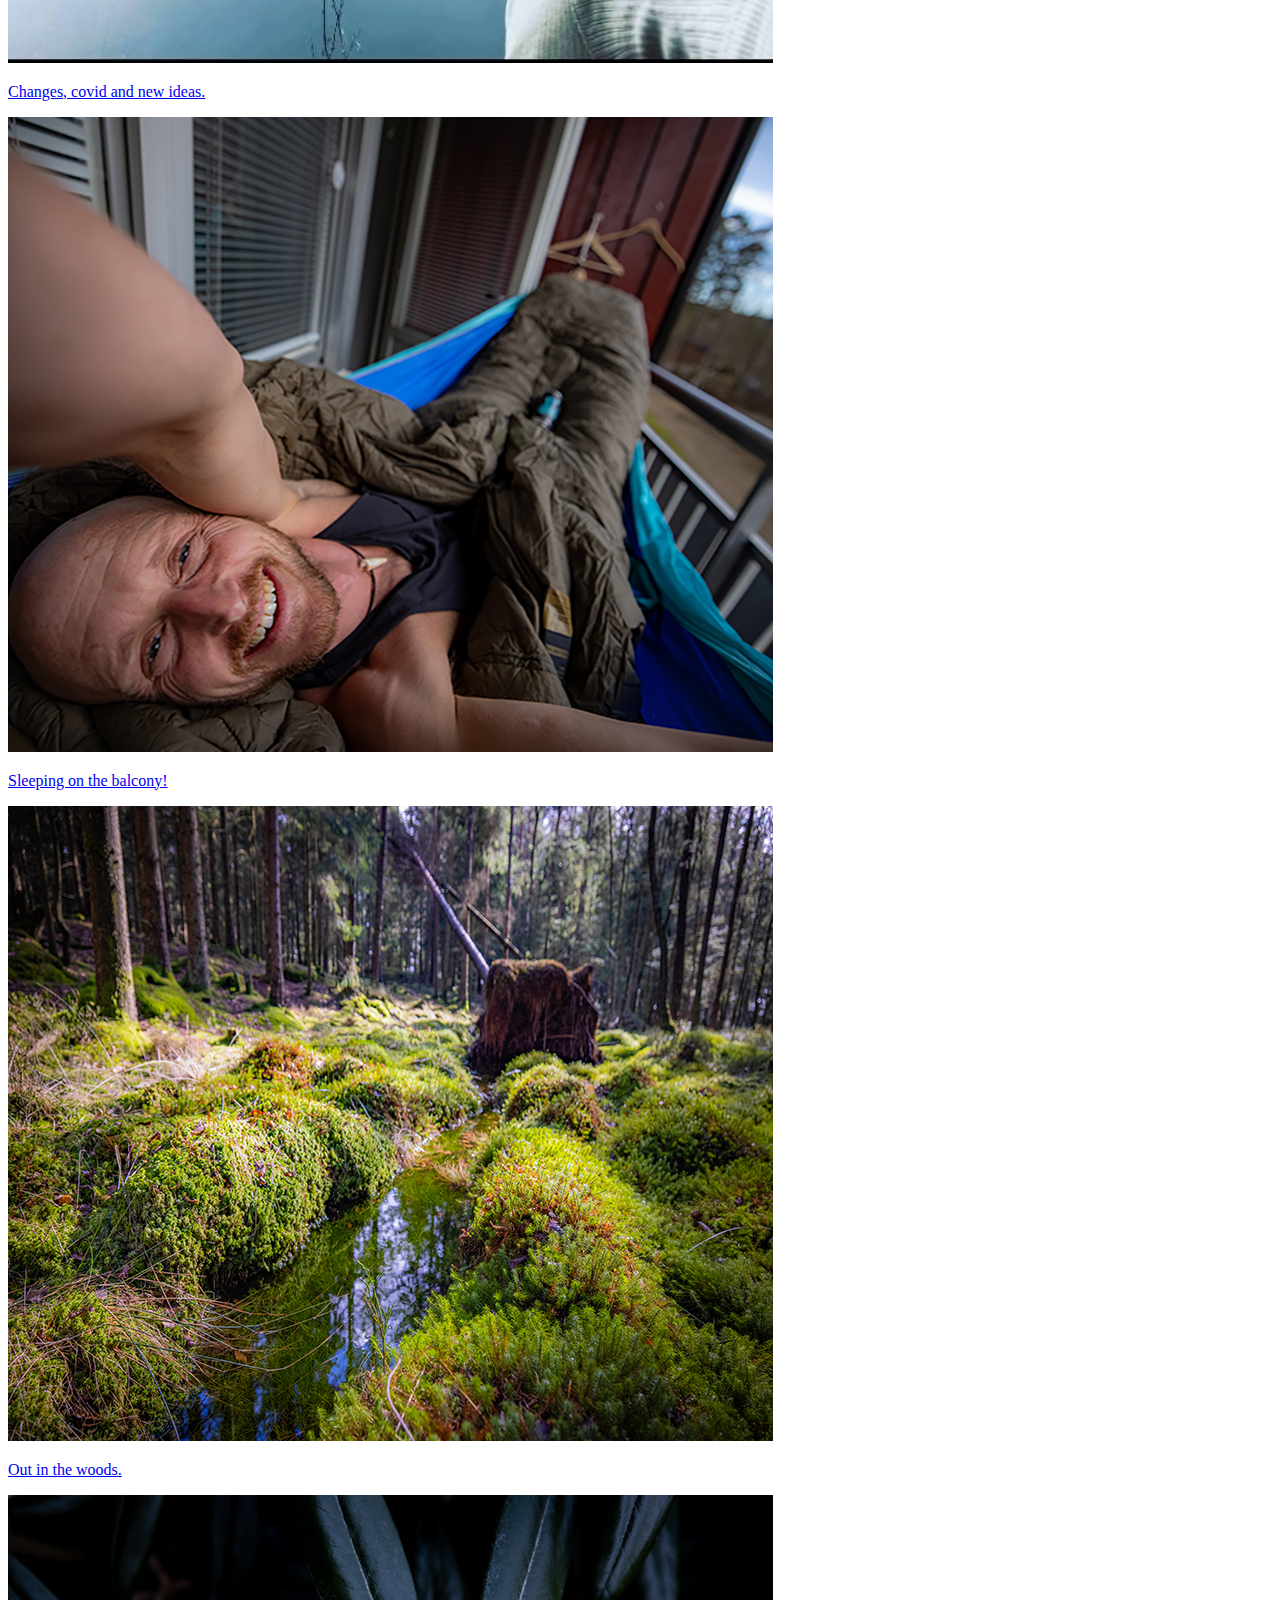
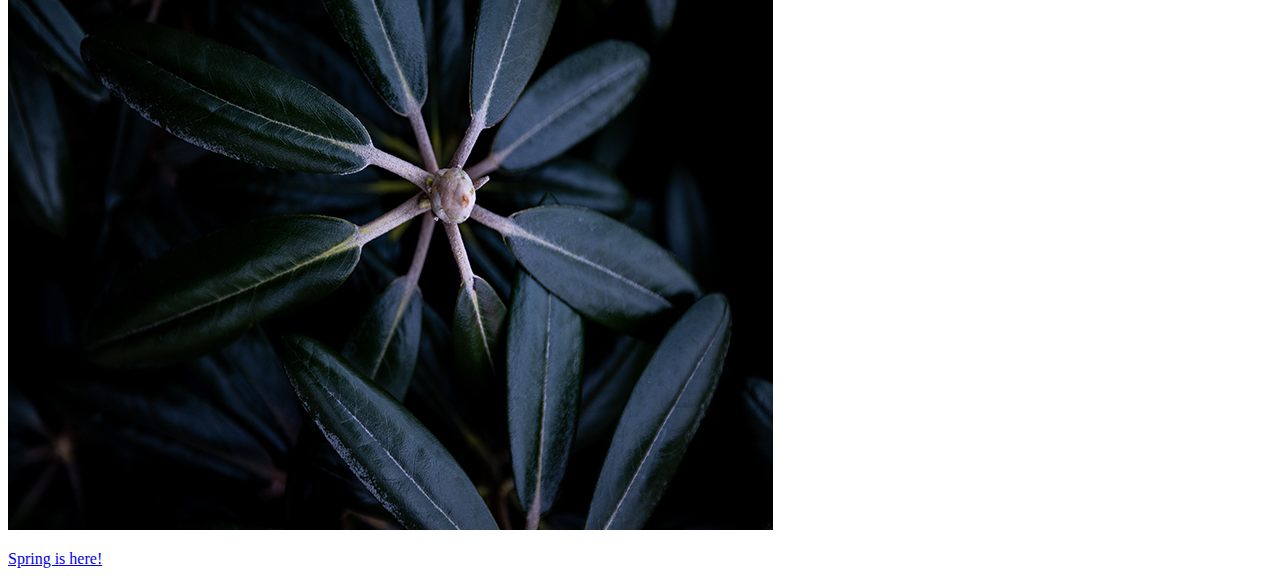
==== commit 0a5b00ca: "try to make it interactive" ====
--- a/index.html
+++ b/index.html
@@ -89,13 +89,21 @@
           <p>Short stories.</p>
         </header>
         <div class="row">
-          <div class="col-lg-3 col-md-6 px-md-1 py-1"><a class="instagram-item d-block w-100 reset-anchor text-white" href="https://www.instagram.com/p/CMHv6QzHlHV" target="_blank"><img class="img-fluid" src="img/Instagram/Lake-2020.jpg" alt="">
+          <div class="col-lg-3 col-md-6 px-md-1 py-1"><a class="instagram-item d-block w-100 reset-anchor text-white" href="https://www.instagram.com/p/CMHv6QzHlHV" target="_blank"><img class="img-fluid" src="img/Instagram/Lake-2020.jpg" alt=""><div class="insta overflow-hidden">
+            <p>Changes, covid and new ideas.</p>
+          </div>
               </a></div>
-          <div class="col-lg-3 col-md-6 px-md-1 py-1"><a class="instagram-item d-block w-100 reset-anchor text-white" href="https://www.instagram.com/tv/CNLAu7CpHCL/?utm_source=ig_web_copy_link" target="_blank"><img class="img-fluid" src="img/Instagram/Hammock3.jpg" alt="">
+          <div class="col-lg-3 col-md-6 px-md-1 py-1"><a class="instagram-item d-block w-100 reset-anchor text-white" href="https://www.instagram.com/tv/CNLAu7CpHCL/?utm_source=ig_web_copy_link" target="_blank"><img class="img-fluid" src="img/Instagram/Hammock3.jpg" alt=""><div class="insta overflow-hidden">
+            <p>Sleeping on the balcony!</p>
+          </div>
               </a></div>
-          <div class="col-lg-3 col-md-6 px-md-1 py-1"><a class="instagram-item d-block w-100 reset-anchor text-white" href="https://www.instagram.com/p/CNLDaPOHehq/" target="_blank"><img class="img-fluid" src="img/Instagram/wood2.jpg" alt="">
+          <div class="col-lg-3 col-md-6 px-md-1 py-1"><a class="instagram-item d-block w-100 reset-anchor text-white" href="https://www.instagram.com/p/CNLDaPOHehq/" target="_blank"><img class="img-fluid" src="img/Instagram/wood2.jpg" alt=""><div class="insta overflow-hidden">
+            <p>Out in the woods.</p>
+          </div>
            </a></div>
-          <div class="col-lg-3 col-md-6 px-md-1 py-1"><a class="instagram-item d-block w-100 reset-anchor text-white" href="https://www.instagram.com/p/CNLL-mVnHsK/?utm_source=ig_web_copy_link" target="_blank"><img class="img-fluid" src="img/Instagram/flower.jpg" alt="">
+          <div class="col-lg-3 col-md-6 px-md-1 py-1"><a class="instagram-item d-block w-100 reset-anchor text-white" href="https://www.instagram.com/p/CNLL-mVnHsK/?utm_source=ig_web_copy_link" target="_blank"><img class="img-fluid" src="img/Instagram/flower.jpg" alt=""><div class="insta overflow-hidden">
+            <p>Spring is here!</p>
+          </div>
               </a></div>
       <!--    <div class="col-lg-3 col-md-6 px-md-1 py-1"><a class="instagram-item d-block w-100 reset-anchor text-white" href="#"><img class="img-fluid" src="img/Instagram/Lake-2020.jpg" alt="">
               </a></div>
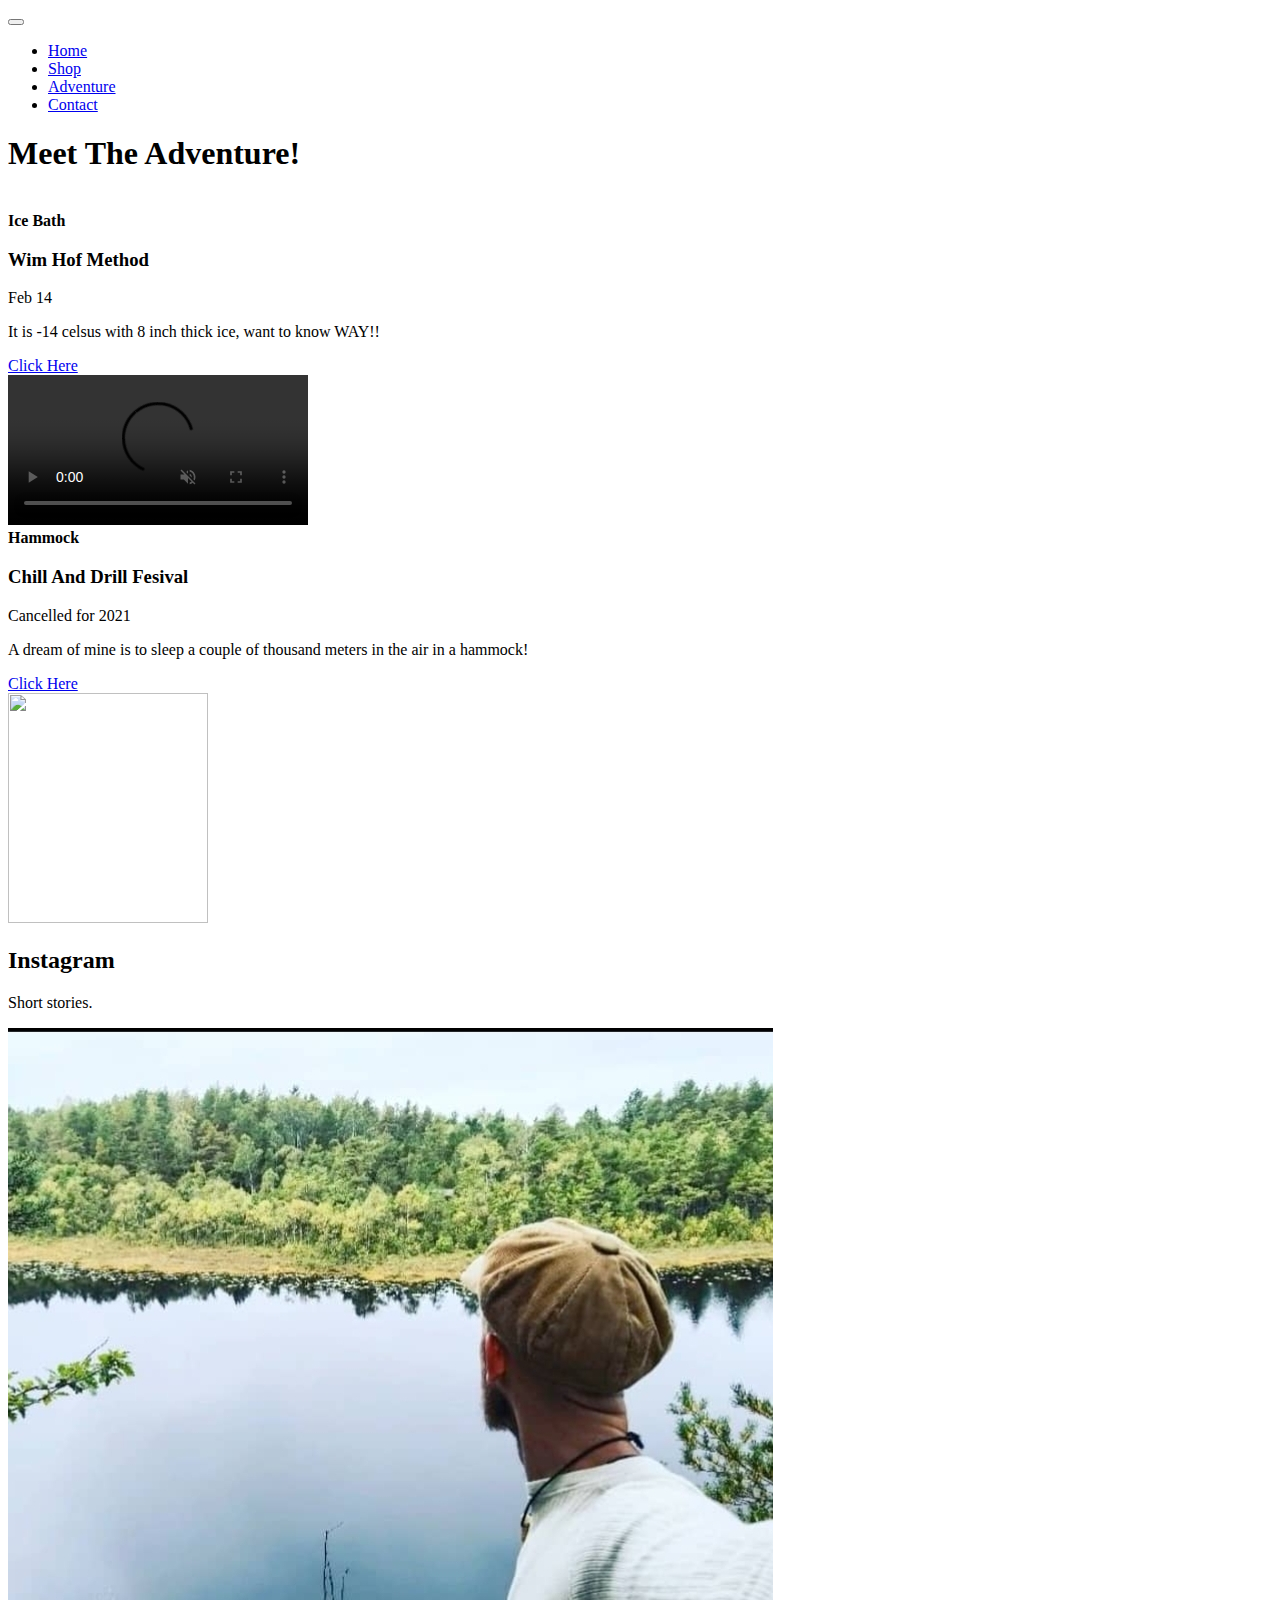
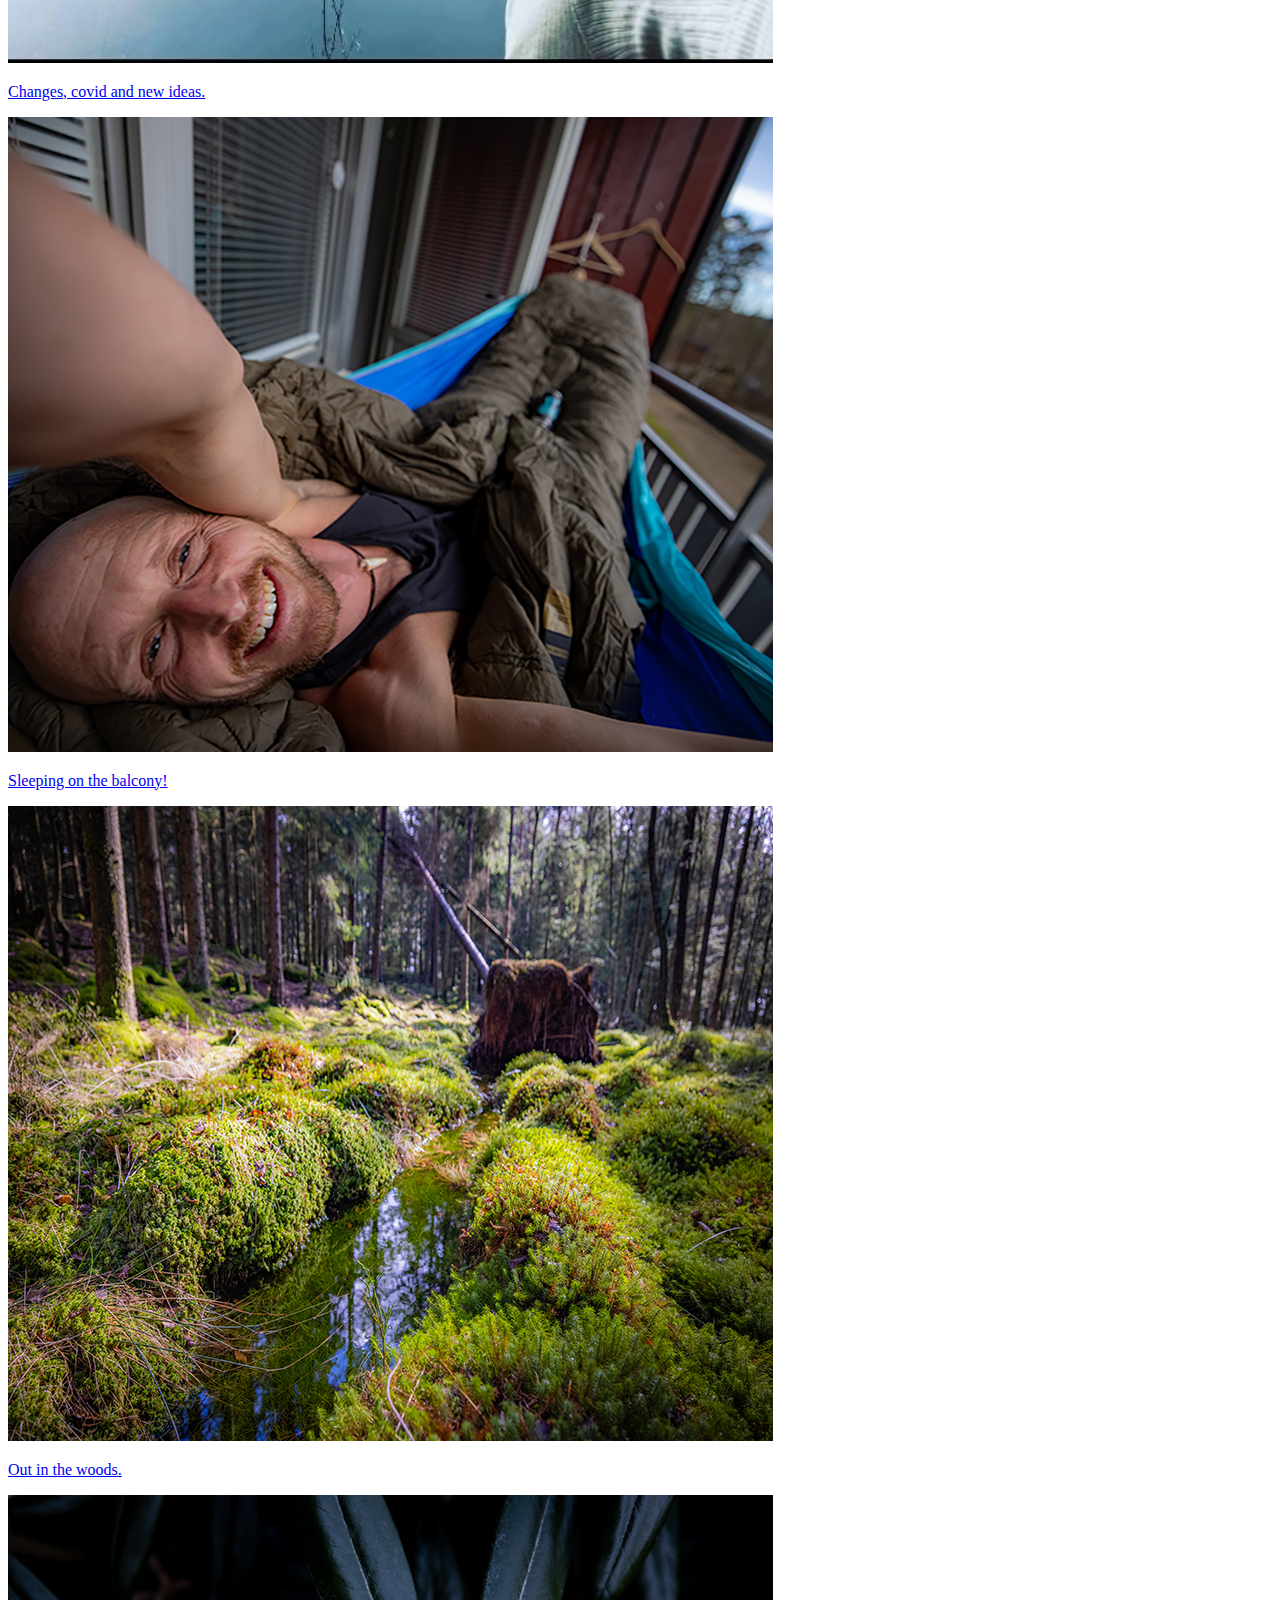
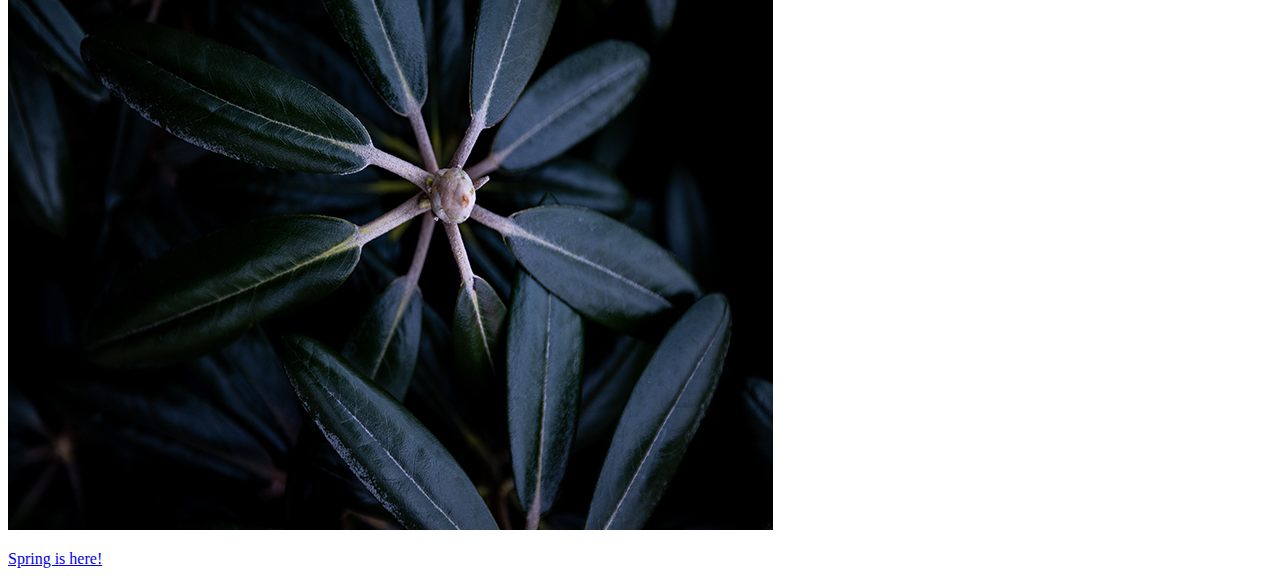
==== commit 059491ff: "validtor HTML5" ====
--- a/index.html
+++ b/index.html
@@ -35,9 +35,9 @@
           </div>
         </div>
        <!--Social Media-->
-       <a id="Social" class="navbar-brand text-white social-item" href="https://www.instagram.com/meettheadventure/"><i class="fab fa-instagram"></i></a>
-       <a id="Social" class="navbar-brand text-white social-item" href="https://youtu.be/S8N1E3vv6yQ"><i class="fab fa-youtube"></i></a>
-       <a id="Social" class="navbar-brand text-white social-item" href="#"><i class="fab fa-facebook"></i></a>
+       <a class="navbar-brand text-white social-item" href="https://www.instagram.com/meettheadventure/"><i class="fab fa-instagram"></i></a>
+       <a class="navbar-brand text-white social-item" href="https://youtu.be/S8N1E3vv6yQ"><i class="fab fa-youtube"></i></a>
+       <a class="navbar-brand text-white social-item" href="#"><i class="fab fa-facebook"></i></a>
       </nav>
     
       <header>
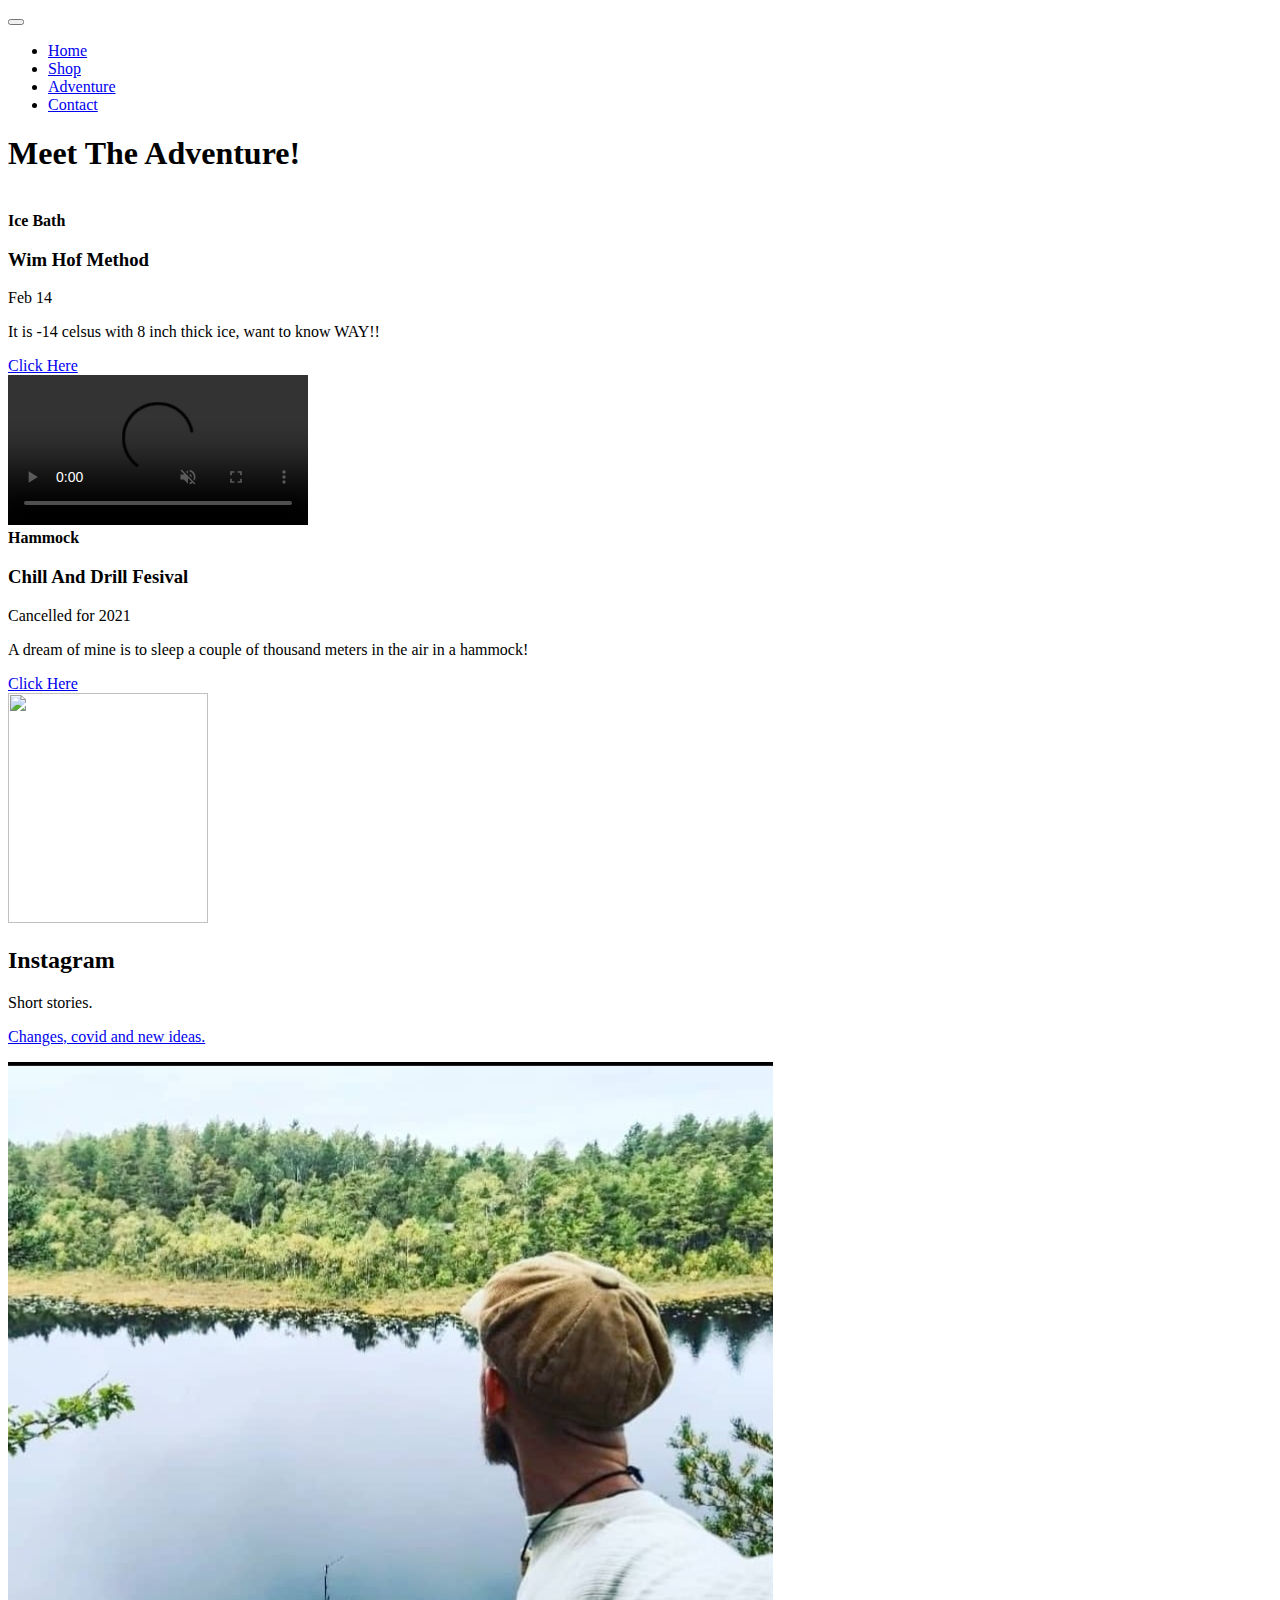
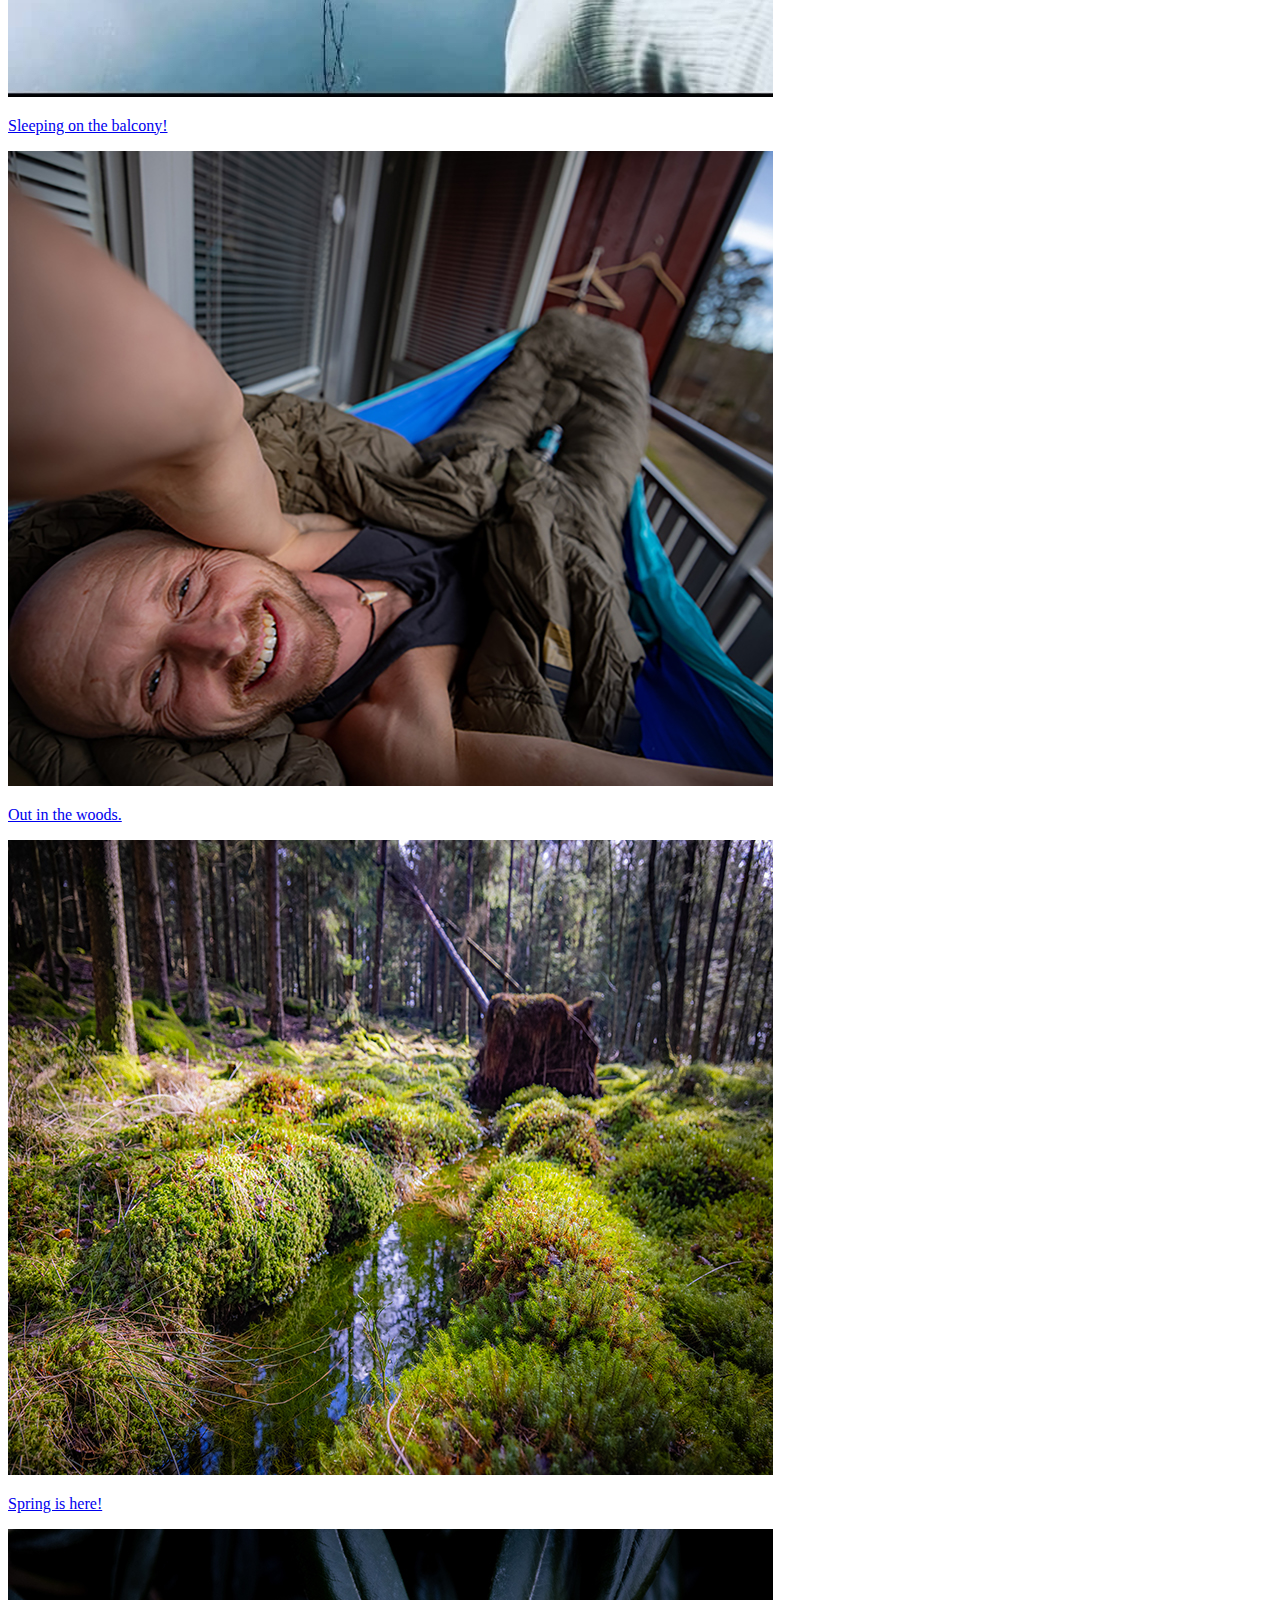
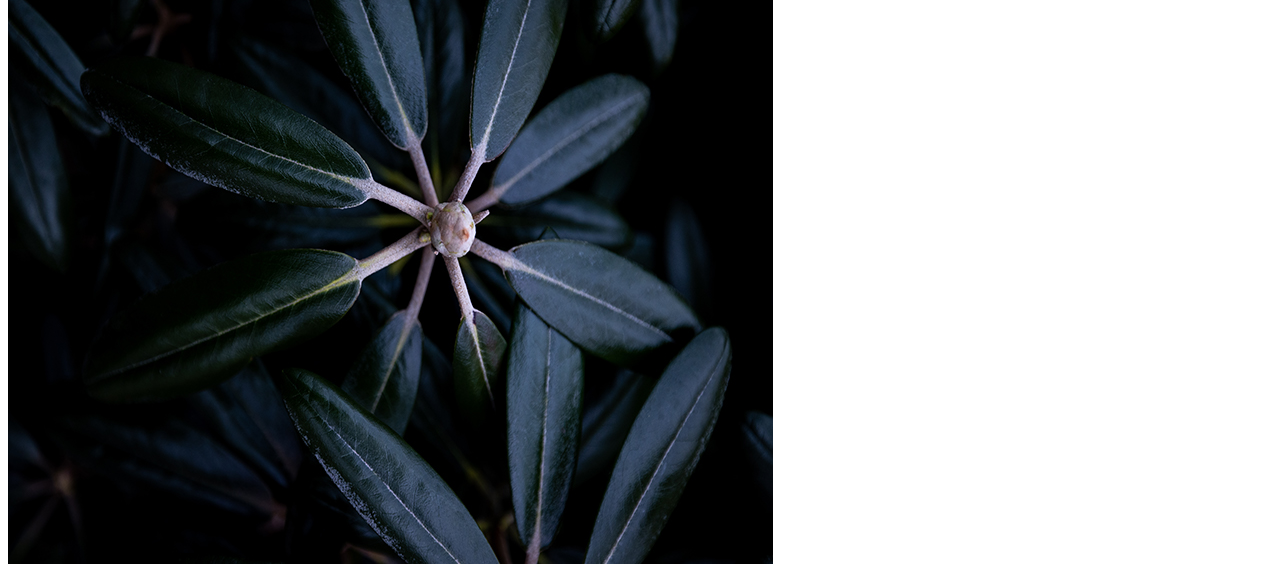
==== commit c722f07a: "navbar dark" ====
--- a/index.html
+++ b/index.html
@@ -7,13 +7,16 @@
     <link rel="stylesheet" href="../Meet-The-Adventure/css/style.css">
     <link rel="stylesheet" href="https://cdn.jsdelivr.net/npm/bootstrap@4.6.0/dist/css/bootstrap.min.css" integrity="sha384-B0vP5xmATw1+K9KRQjQERJvTumQW0nPEzvF6L/Z6nronJ3oUOFUFpCjEUQouq2+l" crossorigin="anonymous">
     <link rel="stylesheet" href="https://use.fontawesome.com/releases/v5.6.3/css/all.css" integrity="sha384-UHRtZLI+pbxtHCWp1t77Bi1L4ZtiqrqD80Kn4Z8NTSRyMA2Fd33n5dQ8lWUE00s/" crossorigin="anonymous"/>
+    <script src="https://cdn.jsdelivr.net/npm/bootstrap@5.0.0-beta3/dist/js/bootstrap.bundle.min.js" integrity="sha384-JEW9xMcG8R+pH31jmWH6WWP0WintQrMb4s7ZOdauHnUtxwoG2vI5DkLtS3qm9Ekf" crossorigin="anonymous"></script>
+    <script src="https://cdn.jsdelivr.net/npm/@popperjs/core@2.9.1/dist/umd/popper.min.js" integrity="sha384-SR1sx49pcuLnqZUnnPwx6FCym0wLsk5JZuNx2bPPENzswTNFaQU1RDvt3wT4gWFG" crossorigin="anonymous"></script>
+<script src="https://cdn.jsdelivr.net/npm/bootstrap@5.0.0-beta3/dist/js/bootstrap.min.js" integrity="sha384-j0CNLUeiqtyaRmlzUHCPZ+Gy5fQu0dQ6eZ/xAww941Ai1SxSY+0EQqNXNE6DZiVc" crossorigin="anonymous"></script>
     <title>Meet The Adventure</title>
 </head>
 <body>
     <!--Header-->
-    <nav class="navbar navbar-expand-lg navbar-light bg-color-nav text-size-nav">
+    <nav class="navbar navbar-expand-lg navbar-dark bg-color-nav text-size-nav">
         <div class="container-fluid text-color">
-          <button class="navbar-toggler text-white" type="button" data-bs-toggle="collapse" data-bs-target="#navbarNav" aria-controls="navbarNav" aria-expanded="false" aria-label="Toggle navigation">
+          <button class="navbar-toggler" type="button" data-bs-toggle="collapse" data-bs-target="#navbarNav" aria-controls="navbarNav" aria-expanded="false" aria-label="Toggle navigation">
             <span class="navbar-toggler-icon text-white"></span>
           </button>
           <div class="collapse navbar-collapse" id="navbarNav">
@@ -28,7 +31,7 @@
                 <a class="nav-link text-white" href="adventure.html">Adventure</a>
               </li>
               <li class="nav-item">
-                <a class="nav-link text-white" href="#">Contact</a>
+                <a class="nav-link text-white" href="contact.html">Contact</a>
               </li>
           
             </ul>
@@ -45,7 +48,7 @@
         <h1>Meet The Adventure!</h1>
       </div>
 
-        
+
       </header>
       <br>
       <!--Blog posts-->
@@ -61,7 +64,7 @@
             </div>
             <div id="img-padding" class="col-auto d-none d-lg-block video">
               <video class="video-fluid z-depth-1 center muted" autoplay loop controls muted>
-                <source src="Video/Ice Bath.mp4" type="video/mp4" />
+                <source src="Video/Ice-Bath.mp4" type="video/mp4" />
               </video>
             </div>
           </div>
@@ -88,31 +91,23 @@
           <h2>Instagram</h2>
           <p>Short stories.</p>
         </header>
+        
+       
         <div class="row">
-          <div class="col-lg-3 col-md-6 px-md-1 py-1"><a class="instagram-item d-block w-100 reset-anchor text-white" href="https://www.instagram.com/p/CMHv6QzHlHV" target="_blank"><img class="img-fluid" src="img/Instagram/Lake-2020.jpg" alt=""><div class="insta overflow-hidden">
-            <p>Changes, covid and new ideas.</p>
+          <div class="col-lg-3 col-md-6 px-md-1 py-1"><a class="instagram-item d-block w-100 reset-anchor text-white" href="https://www.instagram.com/p/CMHv6QzHlHV" target="_blank"><div class="insta overflow-hidden"><p>Changes, covid and new ideas.</p><img class="img-fluid" src="img/Instagram/Lake-2020.jpg" alt="">
+
           </div>
               </a></div>
-          <div class="col-lg-3 col-md-6 px-md-1 py-1"><a class="instagram-item d-block w-100 reset-anchor text-white" href="https://www.instagram.com/tv/CNLAu7CpHCL/?utm_source=ig_web_copy_link" target="_blank"><img class="img-fluid" src="img/Instagram/Hammock3.jpg" alt=""><div class="insta overflow-hidden">
-            <p>Sleeping on the balcony!</p>
+          <div class="col-lg-3 col-md-6 px-md-1 py-1"><a class="instagram-item d-block w-100 reset-anchor text-white" href="https://www.instagram.com/tv/CNLAu7CpHCL/?utm_source=ig_web_copy_link" target="_blank"><div class="insta overflow-hidden"><p>Sleeping on the balcony!</p><img class="img-fluid" src="img/Instagram/Hammock3.jpg" alt="">
           </div>
               </a></div>
-          <div class="col-lg-3 col-md-6 px-md-1 py-1"><a class="instagram-item d-block w-100 reset-anchor text-white" href="https://www.instagram.com/p/CNLDaPOHehq/" target="_blank"><img class="img-fluid" src="img/Instagram/wood2.jpg" alt=""><div class="insta overflow-hidden">
-            <p>Out in the woods.</p>
+          <div class="col-lg-3 col-md-6 px-md-1 py-1"><a class="instagram-item d-block w-100 reset-anchor text-white" href="https://www.instagram.com/p/CNLDaPOHehq/" target="_blank"><div class="insta overflow-hidden"><p>Out in the woods.</p><img class="img-fluid" src="img/Instagram/wood2.jpg" alt="">
+
           </div>
            </a></div>
-          <div class="col-lg-3 col-md-6 px-md-1 py-1"><a class="instagram-item d-block w-100 reset-anchor text-white" href="https://www.instagram.com/p/CNLL-mVnHsK/?utm_source=ig_web_copy_link" target="_blank"><img class="img-fluid" src="img/Instagram/flower.jpg" alt=""><div class="insta overflow-hidden">
-            <p>Spring is here!</p>
+          <div class="col-lg-3 col-md-6 px-md-1 py-1"><a class="instagram-item d-block w-100 reset-anchor text-white" href="https://www.instagram.com/p/CNLL-mVnHsK/?utm_source=ig_web_copy_link" target="_blank"><div class="insta overflow-hidden"> <p>Spring is here!</p><img class="img-fluid" src="img/Instagram/flower.jpg" alt="">
           </div>
               </a></div>
-      <!--    <div class="col-lg-3 col-md-6 px-md-1 py-1"><a class="instagram-item d-block w-100 reset-anchor text-white" href="#"><img class="img-fluid" src="img/Instagram/Lake-2020.jpg" alt="">
-              </a></div>
-          <div class="col-lg-3 col-md-6 px-md-1 py-1"><a class="instagram-item d-block w-100 reset-anchor text-white" href="#"><img class="img-fluid" src="img/Instagram/Lake-2020.jpg" alt="">
-               </a></div>
-          <div class="col-lg-3 col-md-6 px-md-1 py-1"><a class="instagram-item d-block w-100 reset-anchor text-white" href="#"><img class="img-fluid" src="img/Instagram/Lake-2020.jpg" alt="">
-              </a></div>
-          <div class="col-lg-3 col-md-6 px-md-1 py-1"><a class="instagram-item d-block w-100 reset-anchor text-white" href="#"><img class="img-fluid" src="img/Instagram/Lake-2020.jpg" alt="">
-             </a></div>-->
         </div>
       </div>
 </body>
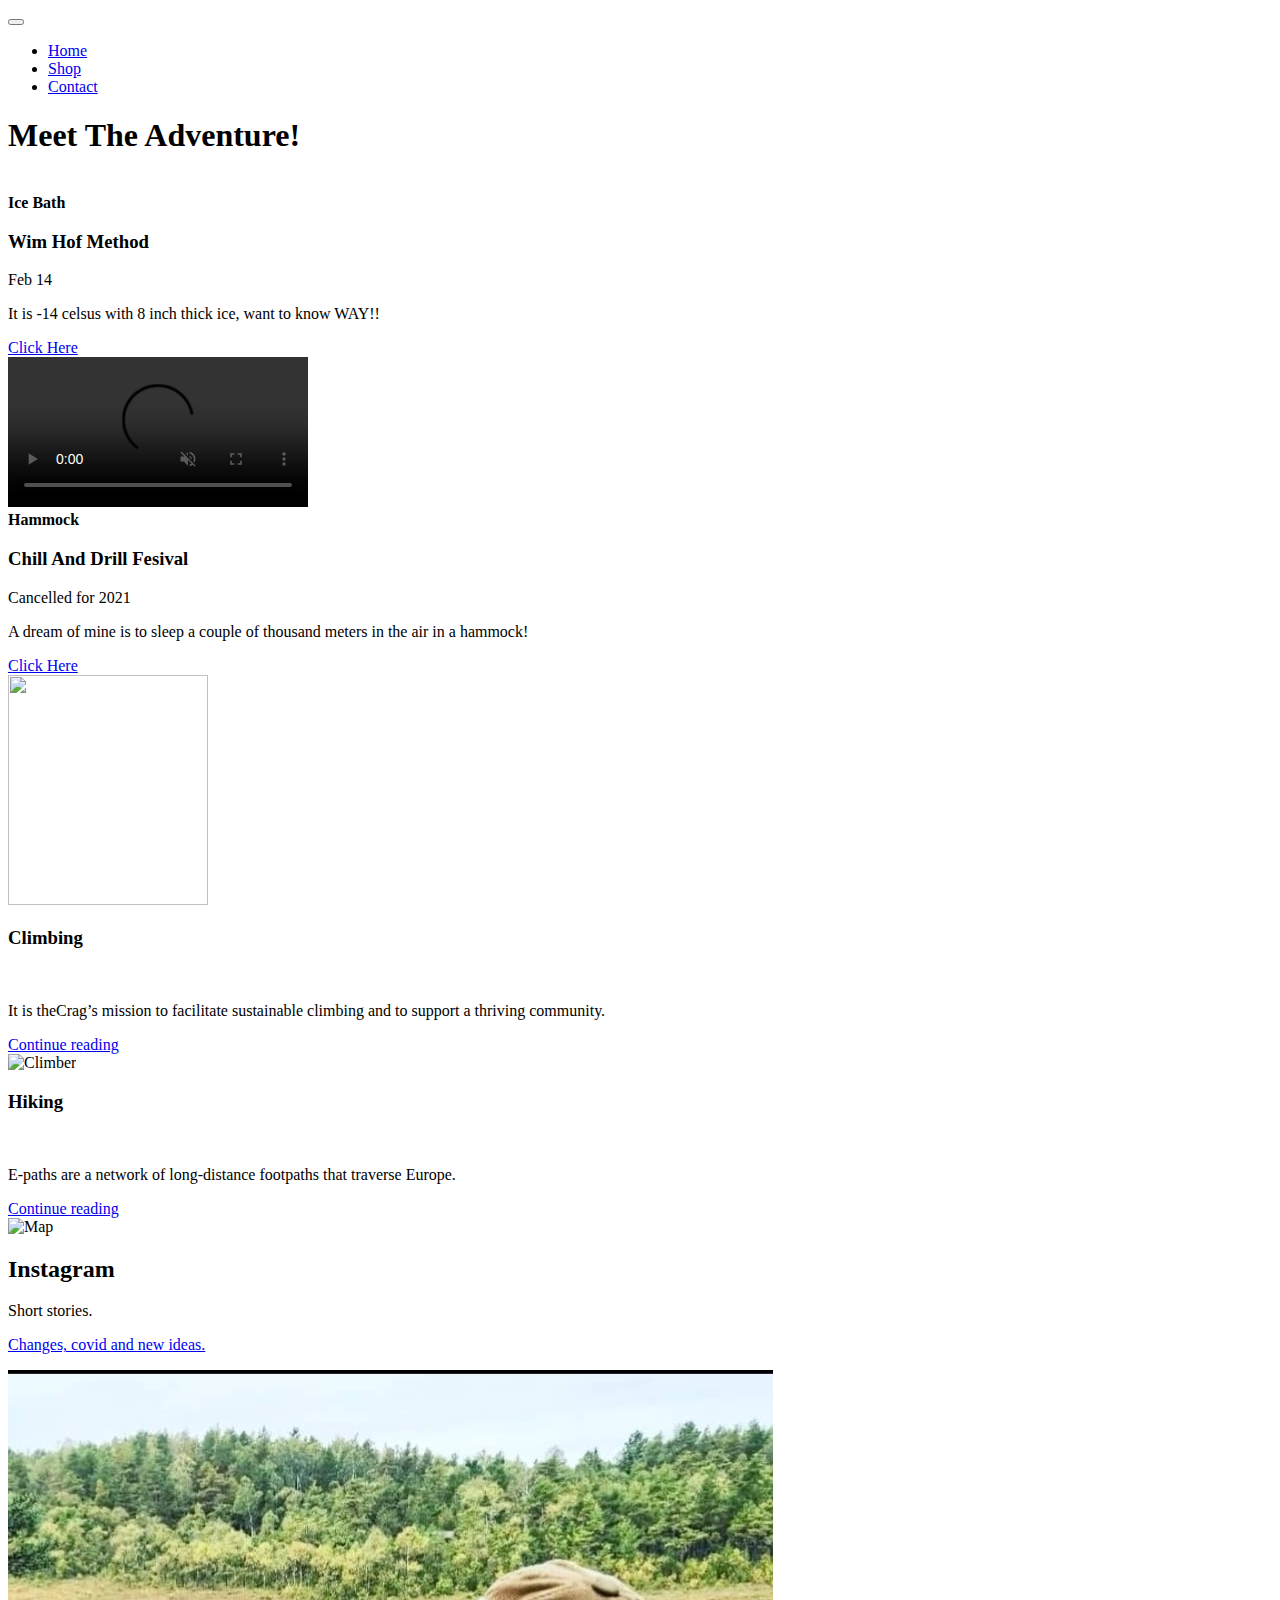
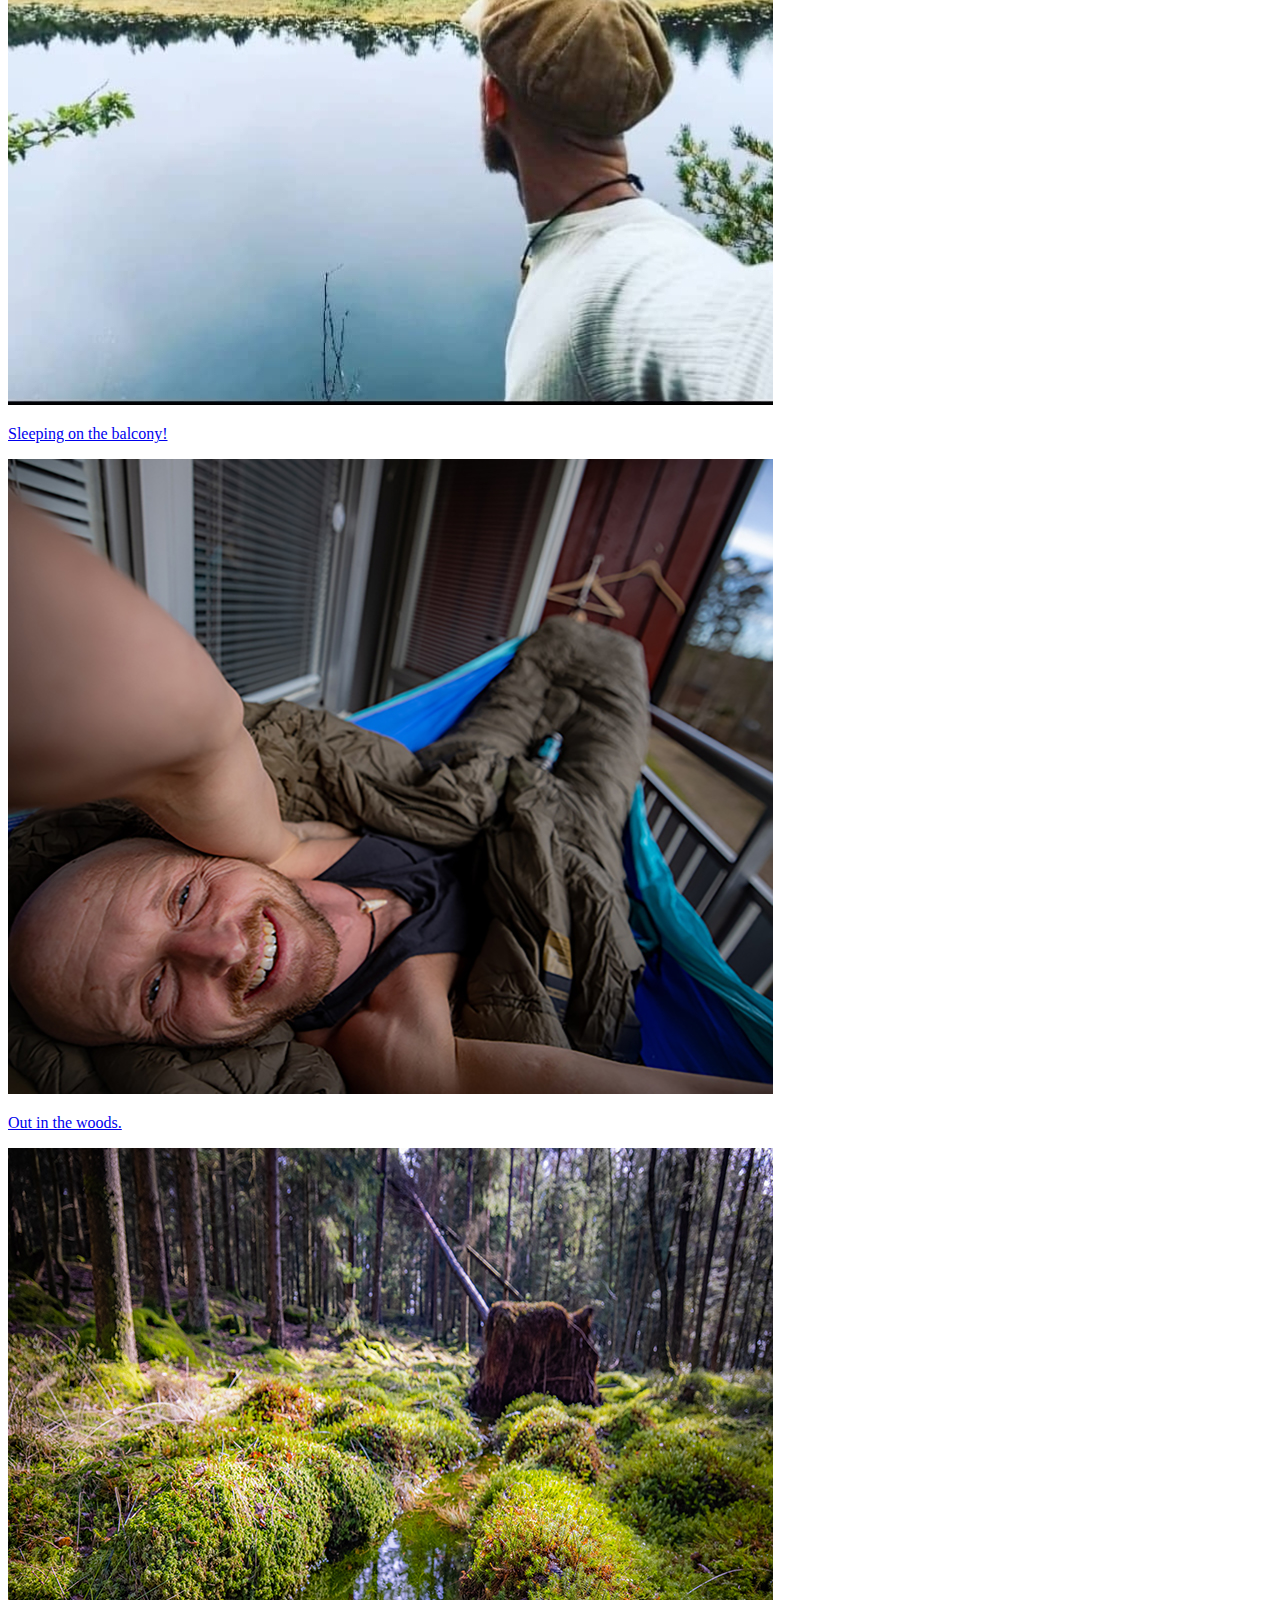
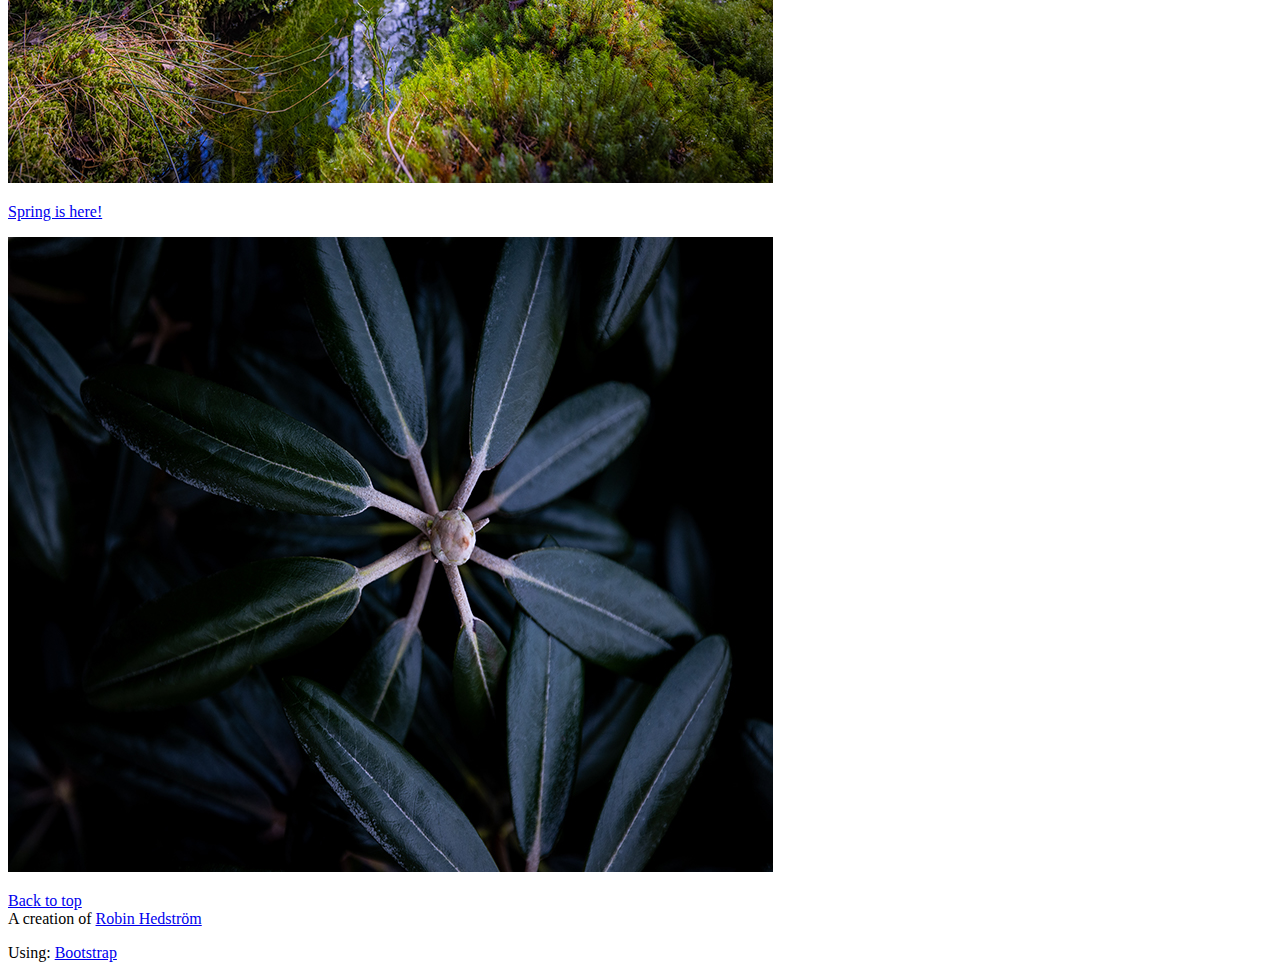
==== commit de53df88: "footer & Deleted Adventure page" ====
--- a/index.html
+++ b/index.html
@@ -28,9 +28,6 @@
                 <a class="nav-link text-white" href="shop.html">Shop</a>
               </li>
               <li class="nav-item">
-                <a class="nav-link text-white" href="adventure.html">Adventure</a>
-              </li>
-              <li class="nav-item">
                 <a class="nav-link text-white" href="contact.html">Contact</a>
               </li>
           
@@ -51,7 +48,7 @@
 
       </header>
       <br>
-      <!--Blog posts-->
+      <!--Adventure Section-->
       <div class="row mb-2">
         <div class="col-md-6 padding-posts">
           <div id="box-padding" class="row g-0 border rounded overflow-hidden flex-md-row mb-4 shadow-sm h-md-250 position-relative bg-color-posts">
@@ -85,8 +82,36 @@
           </div>
         </div>
       </div>
+      <div class="row mb-2">
+        <div class="col-md-6 padding-posts">
+          <div id="box-padding" class="row g-0 border rounded overflow-hidden flex-md-row mb-4 shadow-sm h-md-250 position-relative bg-color-posts">
+            <div class="col p-4 d-flex flex-column position-static">
+              <h3 class="mb-0 text-white">Climbing</h3>
+              <br>
+              <p class="card-text text-white">It is theCrag’s mission to facilitate sustainable climbing and to support a thriving community.</p>
+                <a href="https://www.thecrag.com/en/article/vision" target="_blank" class="stretched-link text-white">Continue reading</a>
+            </div>
+            <div id="img-padding" class="col-auto d-none d-lg-block right-padding">
+             <img class="bd-placeholder-img" width="200" height="250" src="img/mountaineer.jpg" alt="Climber">
+            </div>
+          </div>
+        </div>
+        <div class="col-md-6 padding-posts">
+          <div class="row g-0 border rounded overflow-hidden flex-md-row mb-4 shadow-sm h-md-250 position-relative bg-color-posts">
+            <div class="col p-4 d-flex flex-column position-static">
+              <h3 class="mb-0 text-white">Hiking</h3>
+              <br>
+              <p class="text-white">E-paths are a network of long-distance footpaths that traverse Europe.</p>
+              <a href="https://en.wikipedia.org/wiki/European_long-distance_paths" target="_blank" class="stretched-link text-white">Continue reading</a>
+            </div>
+            <div class="col-auto d-none d-lg-block">
+                <img class="bd-placeholder-img" width="200" height="225" src="img/Map_of_the_European_Long_Distance_Paths.jpg" alt="Map">
+            </div>
+          </div>
+        </div>
+      </div>
     <!--Instagram gallery-->
-    <div class="container pb-4 instagram">
+    <div id="insta-container" class="container pb-4 instagram">
         <header class="text-center mb-5 text-white">
           <h2>Instagram</h2>
           <p>Short stories.</p>
@@ -110,5 +135,14 @@
               </a></div>
         </div>
       </div>
+      <footer class=" py-5">
+        <div class="center bg-color-nav text text-white">
+          <p class="float-end mb-1">
+            <a class="text-white footer" href="index.html">Back to top</a><br>
+         A creation of <a class="text-white footer" href="https://www.linkedin.com/in/robinaves/" target="_blank">Robin Hedström</a></p>
+      Using: <a class="text-white footer" href="https://getbootstrap.com/" target="_blank">Bootstrap</a></p>
+        </div>
+      </footer>
 </body>
 </html>
+ 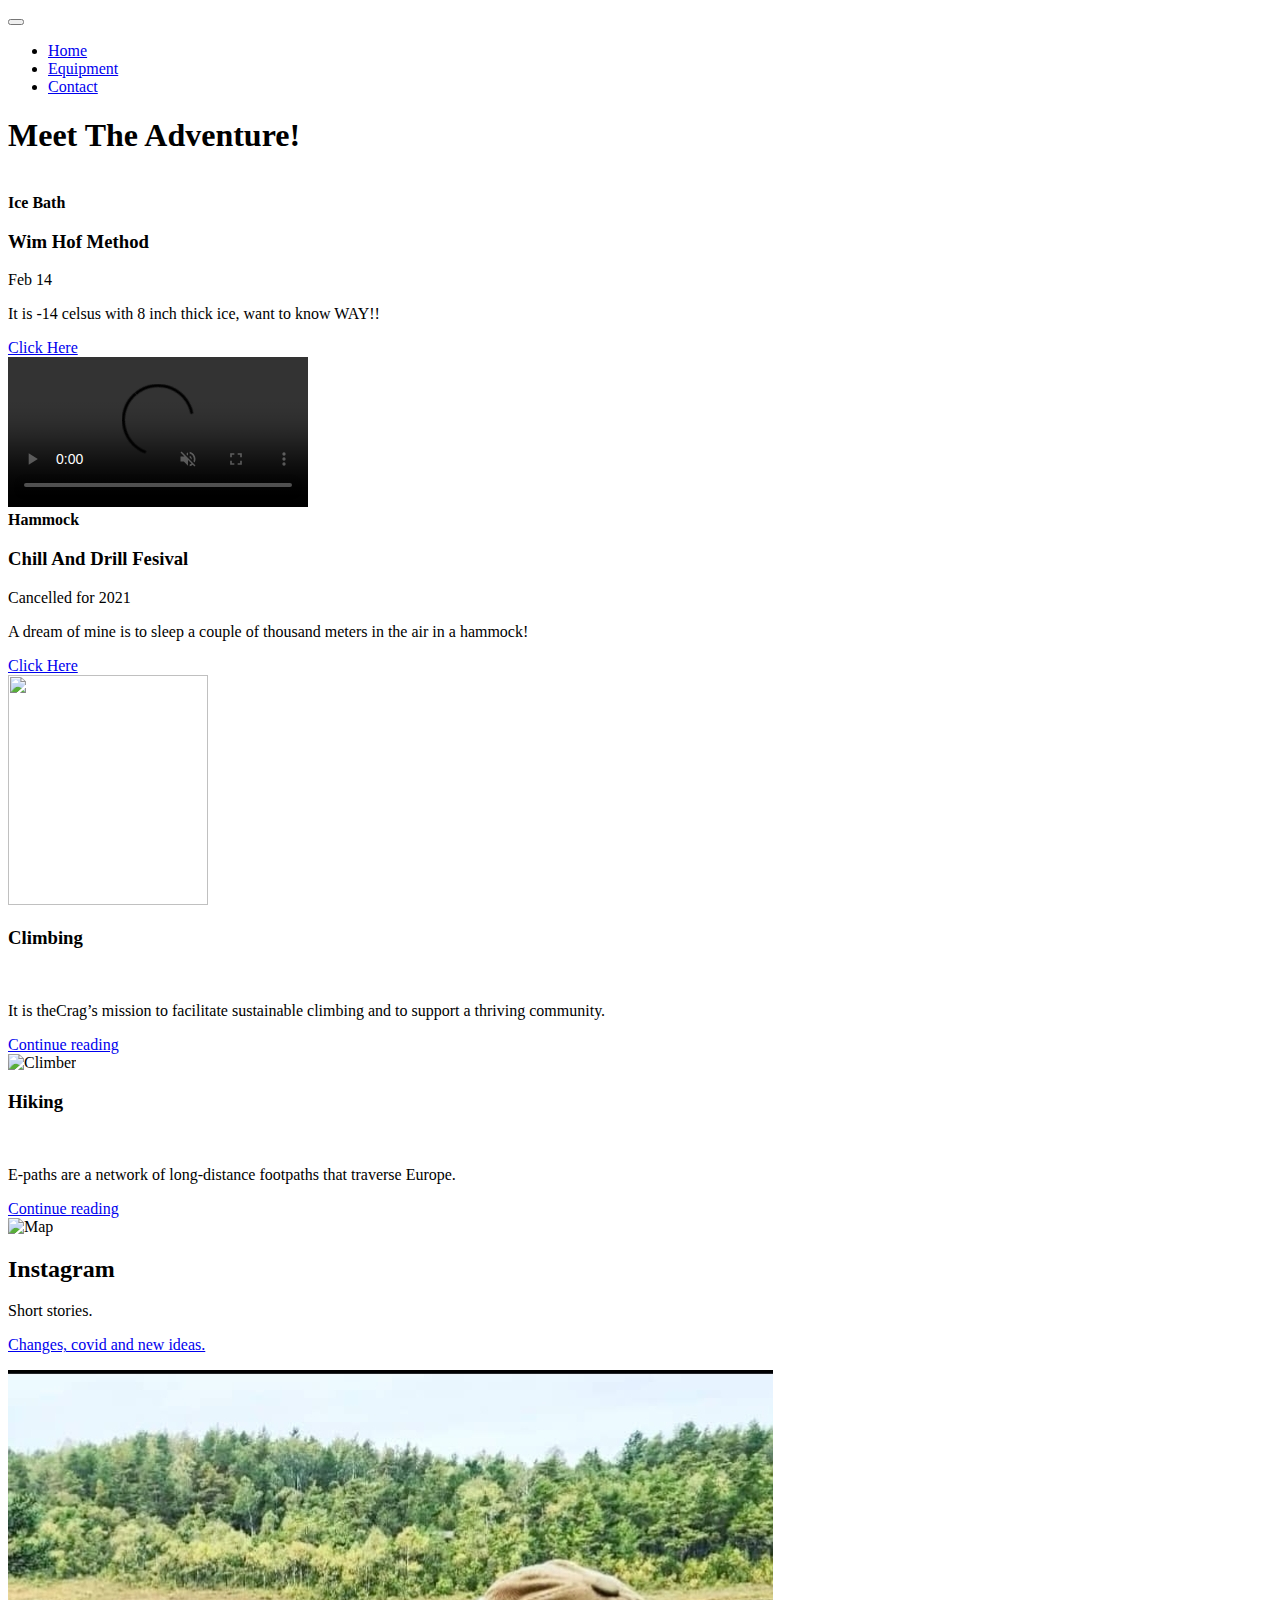
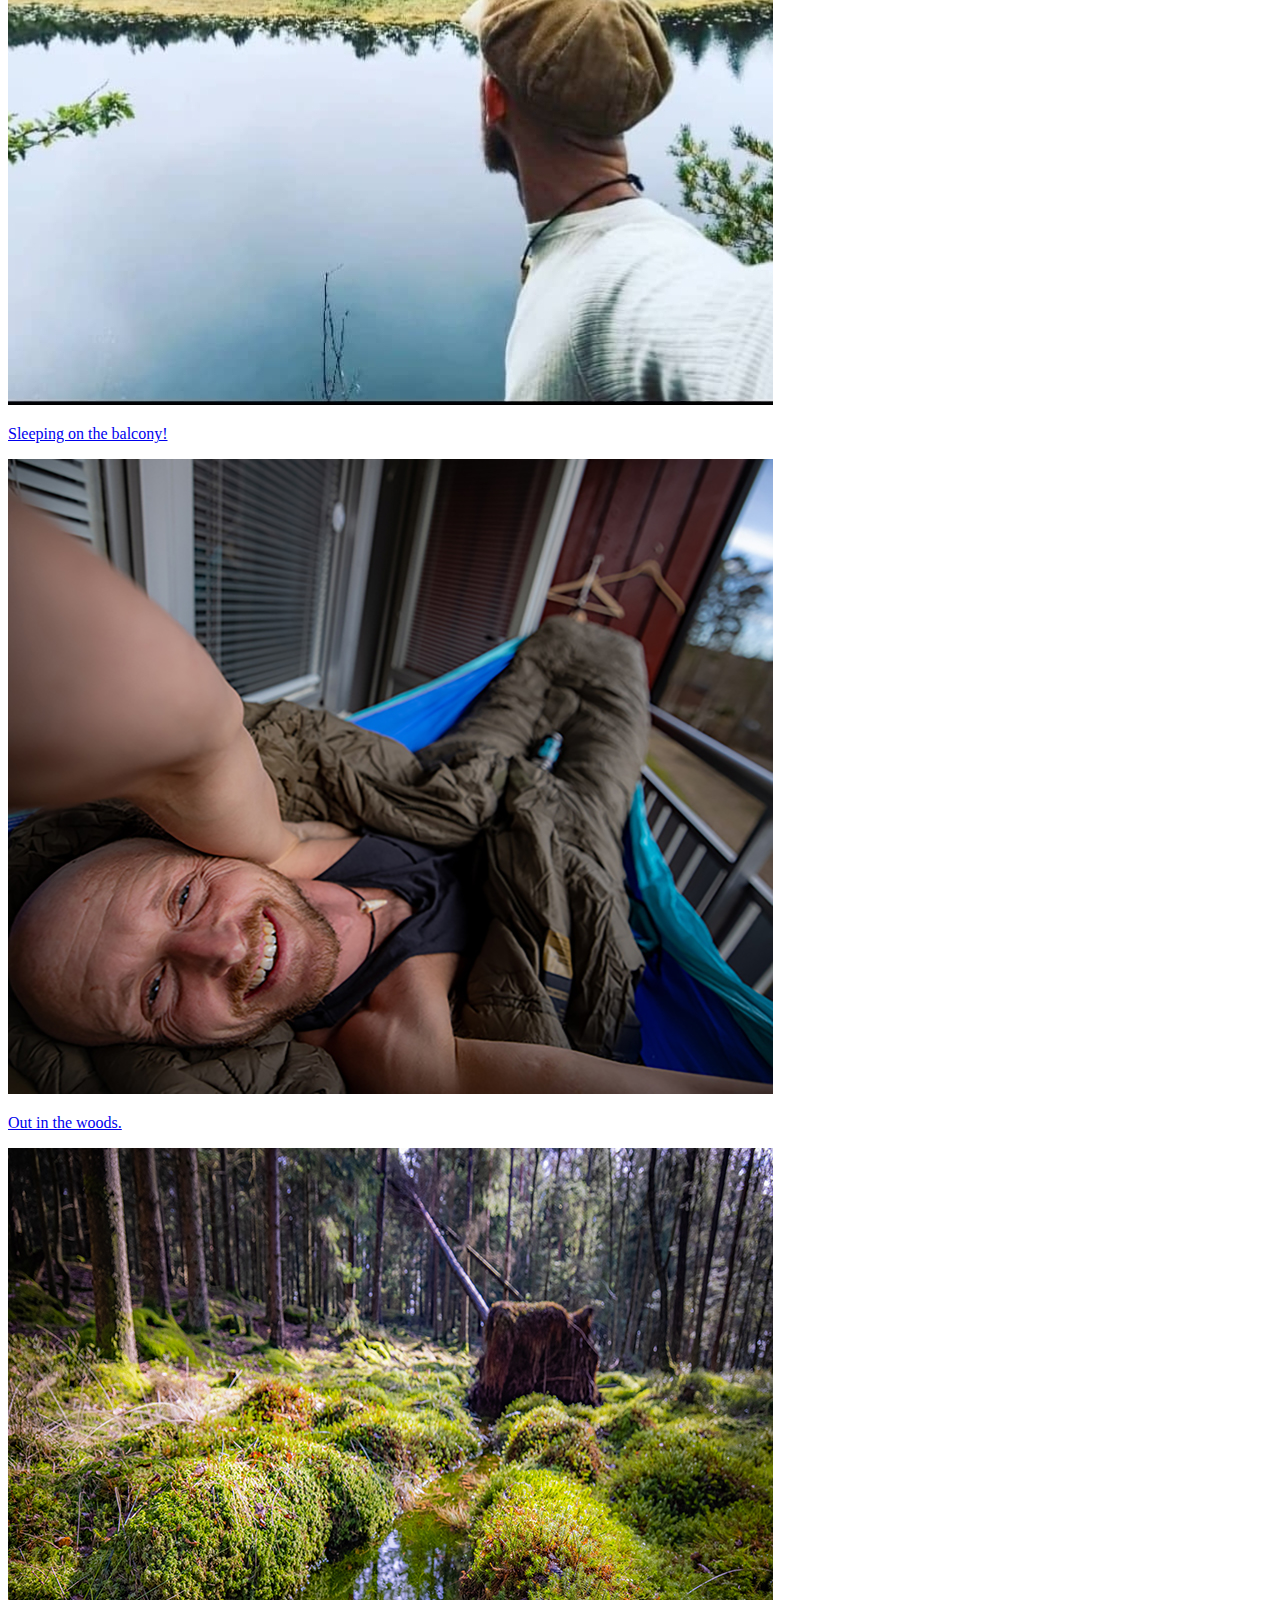
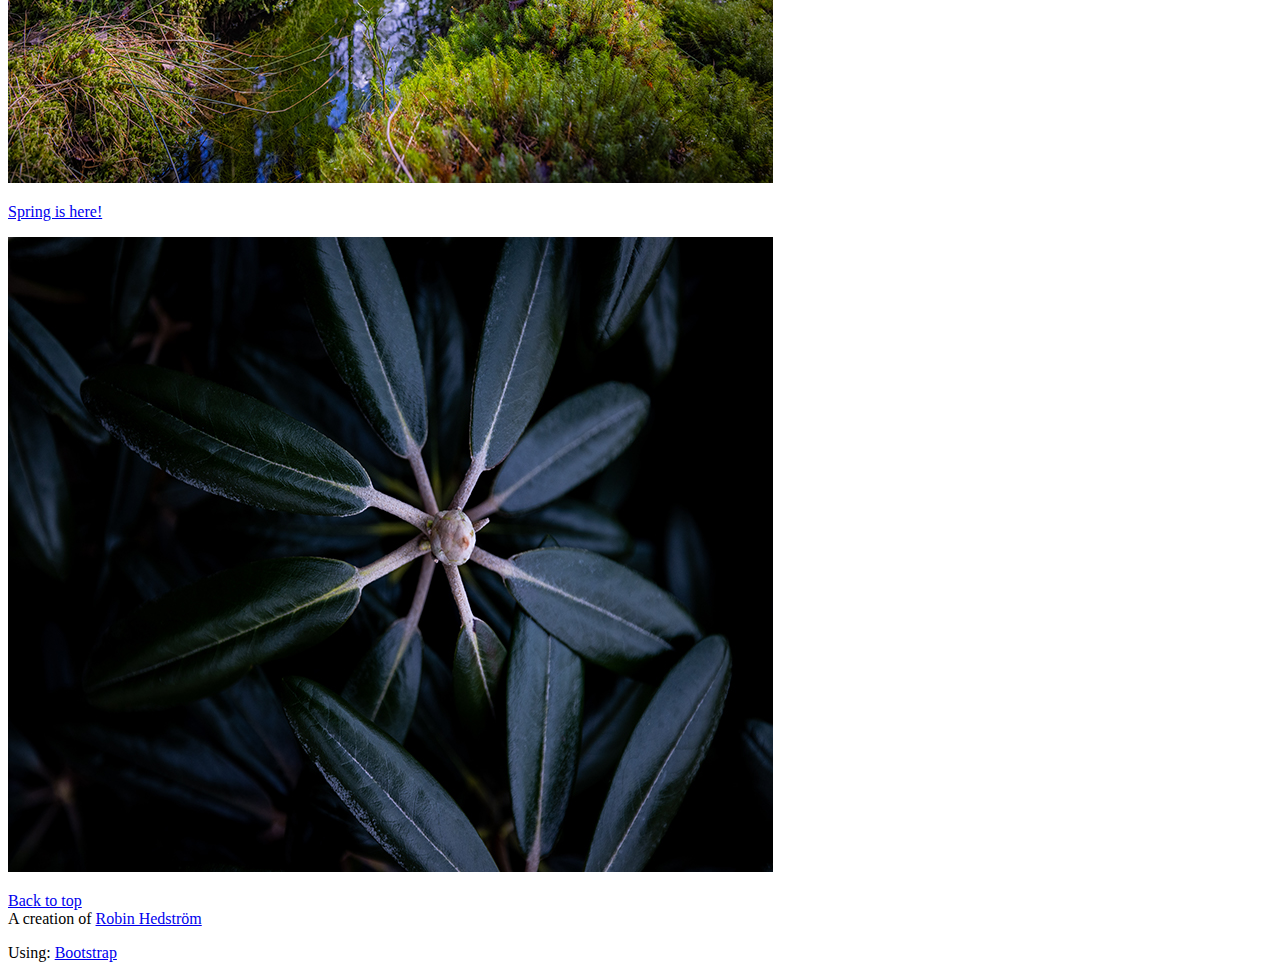
==== commit 1b679de4: "Adventure section transition" ====
--- a/index.html
+++ b/index.html
@@ -25,7 +25,7 @@
                 <a class="nav-link active text-white" aria-current="page" href="index.html">Home</a>
               </li>
               <li class="nav-item">
-                <a class="nav-link text-white" href="shop.html">Shop</a>
+                <a class="nav-link text-white" aria-current="page" href="equipment.html">Equipment</a>
               </li>
               <li class="nav-item">
                 <a class="nav-link text-white" href="contact.html">Contact</a>
@@ -35,9 +35,9 @@
           </div>
         </div>
        <!--Social Media-->
-       <a class="navbar-brand text-white social-item" href="https://www.instagram.com/meettheadventure/"><i class="fab fa-instagram"></i></a>
-       <a class="navbar-brand text-white social-item" href="https://youtu.be/S8N1E3vv6yQ"><i class="fab fa-youtube"></i></a>
-       <a class="navbar-brand text-white social-item" href="#"><i class="fab fa-facebook"></i></a>
+       <a class="navbar-brand text-white social-item" href="https://www.instagram.com/meettheadventure/" target="_blank"><i class="fab fa-instagram"></i></a>
+       <a class="navbar-brand text-white social-item" href="https://youtu.be/S8N1E3vv6yQ" target="_blank"><i class="fab fa-youtube"></i></a>
+       <a class="navbar-brand text-white social-item" href="https://www.linkedin.com/in/robinaves/" target="_blank"><i class="fab fa-linkedin"></i></a>
       </nav>
     
       <header>
@@ -50,8 +50,8 @@
       <br>
       <!--Adventure Section-->
       <div class="row mb-2">
-        <div class="col-md-6 padding-posts">
-          <div id="box-padding" class="row g-0 border rounded overflow-hidden flex-md-row mb-4 shadow-sm h-md-250 position-relative bg-color-posts">
+        <div class="col-md-6 padding-posts adventure-bg">
+          <div id="box-padding" class="box-int row g-0 border rounded overflow-hidden flex-md-row mb-4 shadow-sm h-md-250 position-relative bg-color-posts">
             <div class="col p-4 d-flex flex-column position-static">
               <strong class="d-inline-block mb-2 text-white">Ice Bath</strong>
               <h3 class="mb-0 text-white">Wim Hof Method</h3>
@@ -67,8 +67,8 @@
           </div>
         </div>
         
-        <div class="col-md-6 padding-posts">
-          <div class="row g-0 border rounded overflow-hidden flex-md-row mb-4 shadow-sm h-md-250 position-relative bg-color-posts">
+        <div class="col-md-6 padding-posts adventure-bg">
+          <div class="box-int row g-0 border rounded overflow-hidden flex-md-row mb-4 shadow-sm h-md-250 position-relative bg-color-posts">
             <div class="col p-4 d-flex flex-column position-static">
               <strong class="d-inline-block mb-2 text-white">Hammock</strong>
               <h3 class="mb-0 text-white">Chill And Drill Fesival</h3>
@@ -83,8 +83,8 @@
         </div>
       </div>
       <div class="row mb-2">
-        <div class="col-md-6 padding-posts">
-          <div id="box-padding" class="row g-0 border rounded overflow-hidden flex-md-row mb-4 shadow-sm h-md-250 position-relative bg-color-posts">
+        <div class="col-md-6 padding-posts adventure-bg">
+          <div id="box-padding" class="box-int row g-0 border rounded overflow-hidden flex-md-row mb-4 shadow-sm h-md-250 position-relative bg-color-posts">
             <div class="col p-4 d-flex flex-column position-static">
               <h3 class="mb-0 text-white">Climbing</h3>
               <br>
@@ -96,8 +96,8 @@
             </div>
           </div>
         </div>
-        <div class="col-md-6 padding-posts">
-          <div class="row g-0 border rounded overflow-hidden flex-md-row mb-4 shadow-sm h-md-250 position-relative bg-color-posts">
+        <div class="col-md-6 padding-posts adventure-bg">
+          <div class="box-int row g-0 border rounded overflow-hidden flex-md-row mb-4 shadow-sm h-md-250 position-relative bg-color-posts">
             <div class="col p-4 d-flex flex-column position-static">
               <h3 class="mb-0 text-white">Hiking</h3>
               <br>
